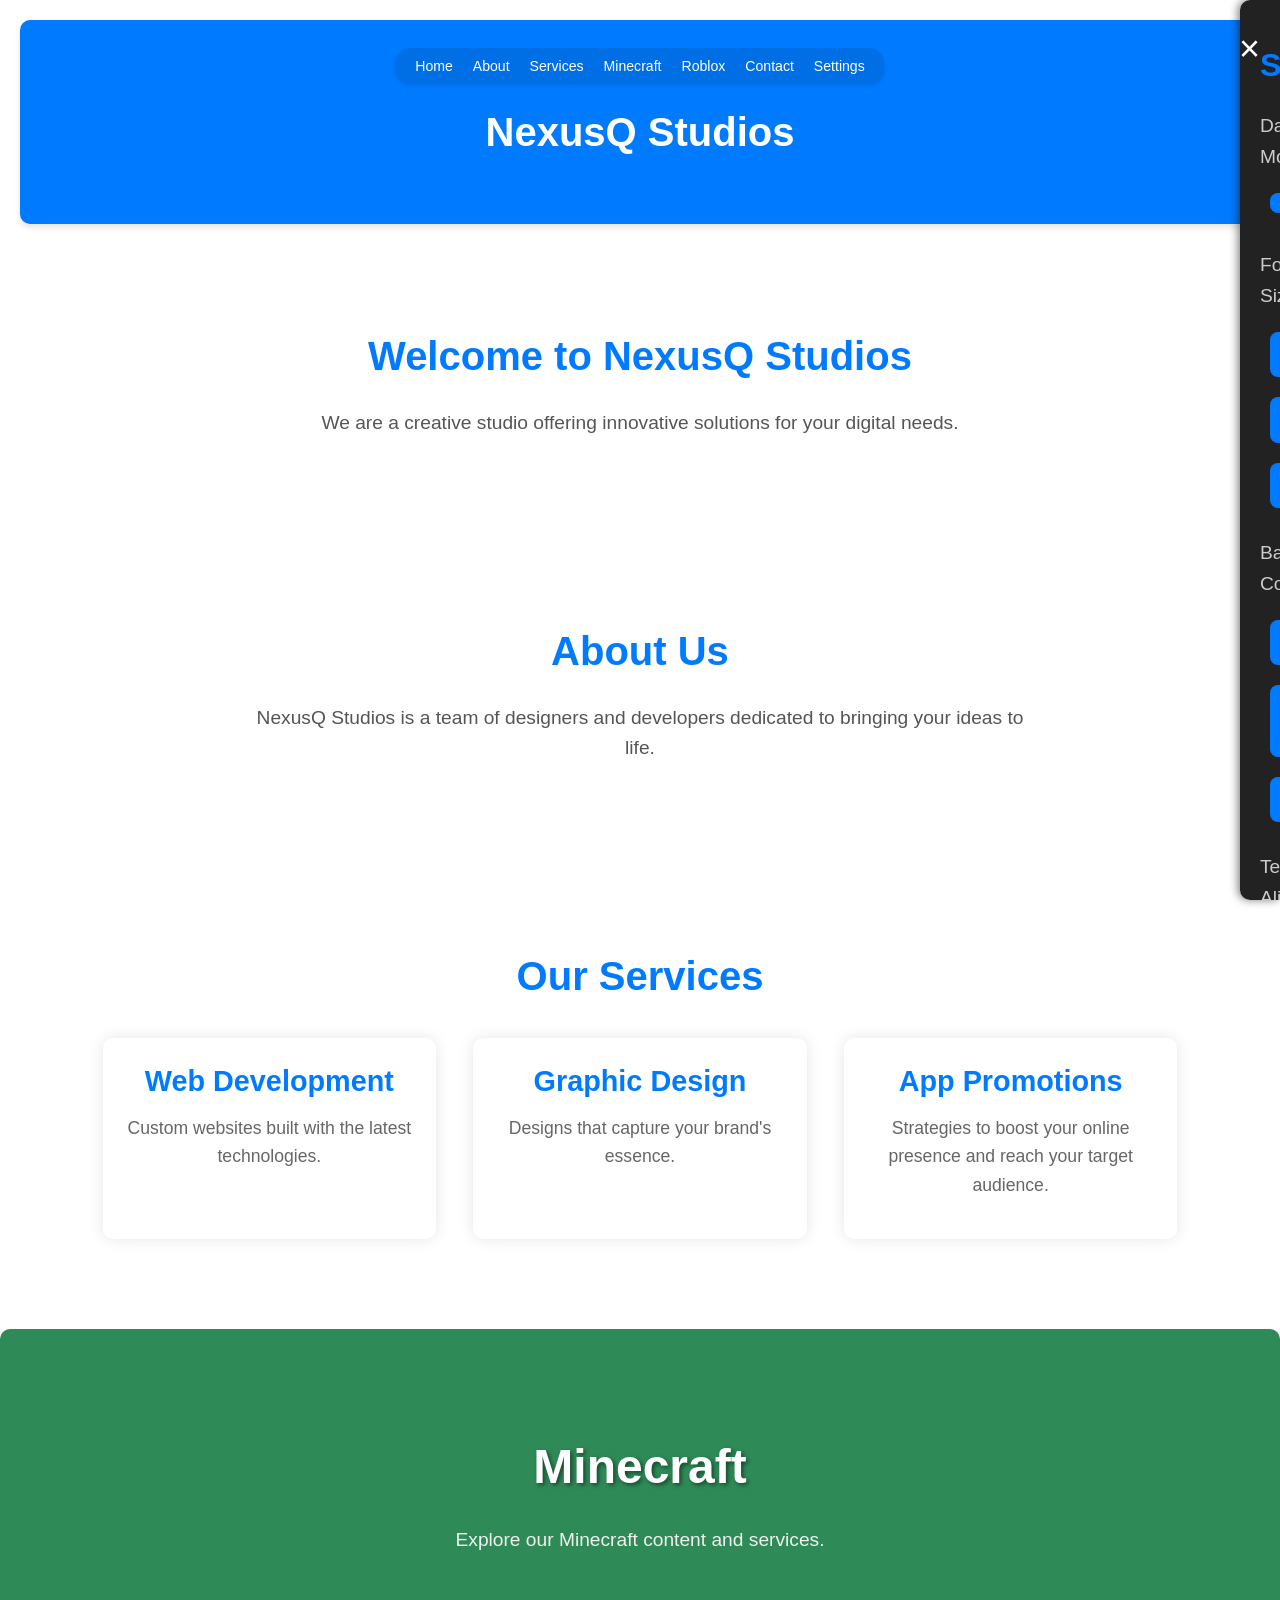
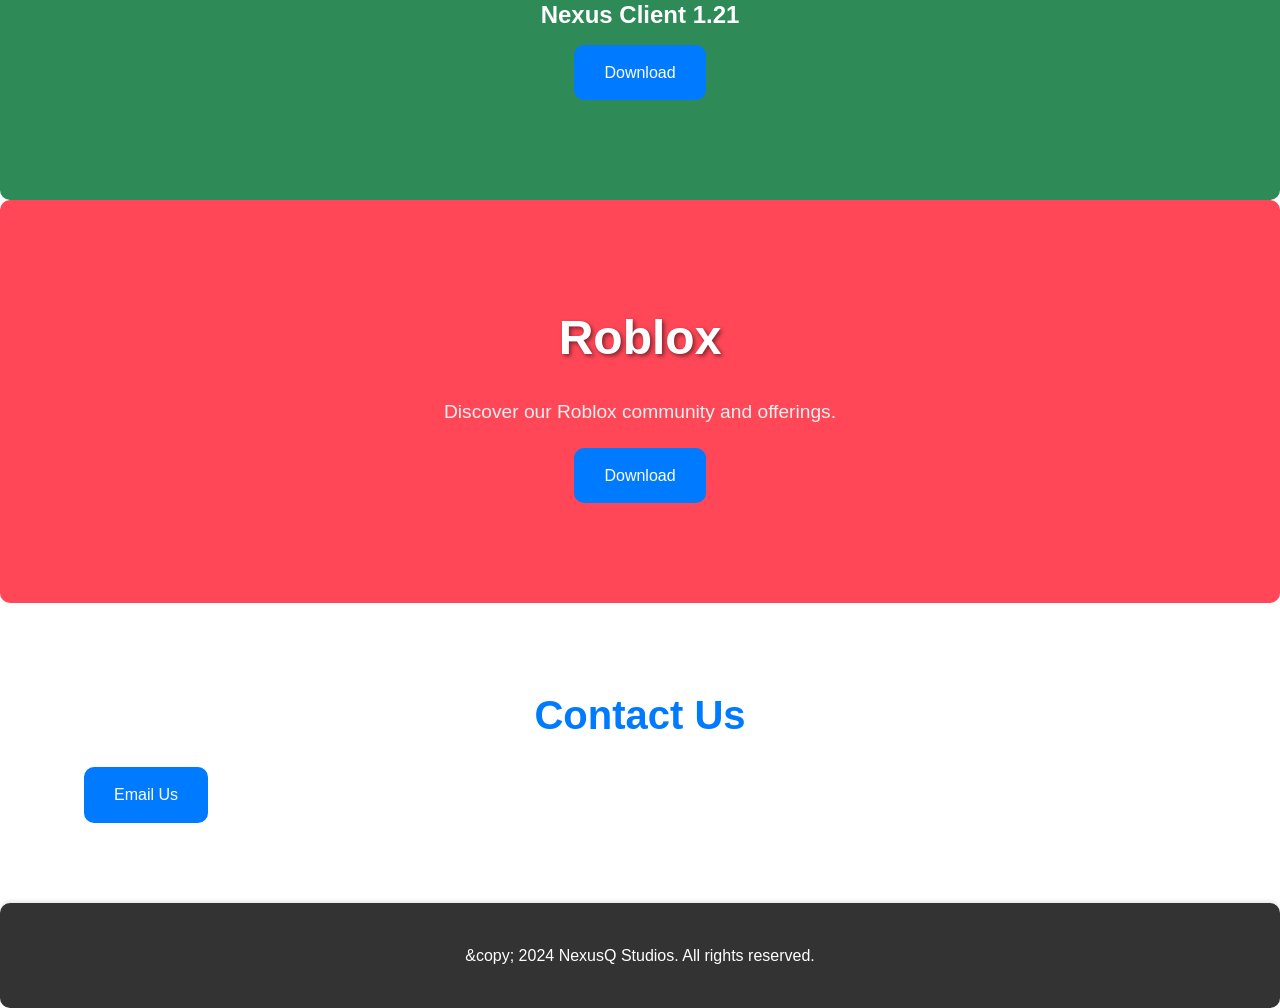
==== index.html @ 87c47f40 "Update index.html" ====
<!DOCTYPE html>
<html lang="en">
<head>
    <meta charset="UTF-8">
    <meta name="viewport" content="width=device-width, initial-scale=1.0">
    <title>NexusQ Studios</title>
    <link rel="stylesheet" href="styles.css">
</head>
<body id="body">
    <header>
        <div class="container">
            <h1 class="animate-fade-in" data-lang="nexusq">NexusQ Studios</h1>
            <nav>
                <ul>
                    <li><a href="#home" class="animate-slide-in" data-lang="home">Home</a></li>
                    <li><a href="#about" class="animate-slide-in" data-lang="about">About</a></li>
                    <li><a href="#services" class="animate-slide-in" data-lang="services">Services</a></li>
                    <li><a href="#minecraft" class="animate-slide-in" data-lang="minecraft">Minecraft</a></li>
                    <li><a href="#roblox" class="animate-slide-in" data-lang="roblox">Roblox</a></li>
                    <li><a href="#contact" class="animate-slide-in" data-lang="contact">Contact</a></li>
                    <li><a href="javascript:void(0)" onclick="openSettingsPanel()" data-lang="settings">Settings</a></li>
                </ul>
            </nav>
        </div>
    </header>

    <section id="home" class="animate-fade-in">
        <div class="container">
            <h2 data-lang="welcome">Welcome to NexusQ Studios</h2>
            <p data-lang="description">We are a creative studio offering innovative solutions for your digital needs.</p>
        </div>
    </section>

    <section id="about" class="animate-fade-in">
        <div class="container">
            <h2 data-lang="aboutUs">About Us</h2>
            <p data-lang="aboutDescription">NexusQ Studios is a team of designers and developers dedicated to bringing your ideas to life. We specialize in web development, graphic design, and app promotions.</p>
        </div>
    </section>

    <section id="services" class="animate-fade-in">
        <div class="container">
            <h2 data-lang="ourServices">Our Services</h2>
            <div class="services-list">
                <div class="service-item animate-slide-up">
                    <h3 data-lang="webDevelopment">Web Development</h3>
                    <p data-lang="webDescription">Custom websites built with the latest technologies.</p>
                </div>
                <div class="service-item animate-slide-up">
                    <h3 data-lang="graphicDesign">Graphic Design</h3>
                    <p data-lang="graphicDescription">Designs that capture your brand's essence.</p>
                </div>
                <div class="service-item animate-slide-up">
                    <h3 data-lang="appPromotions">App Promotions</h3>
                    <p data-lang="appDescription">Strategies to boost your online presence and reach your target audience.</p>
                </div>
            </div>
        </div>
    </section>

    <!-- Minecraft Section -->
<section id="minecraft" class="animate-fade-in">
    <div class="container">
        <h2 data-lang="minecraft">Minecraft</h2>
        <p data-lang="minecraftDescription">Explore our Minecraft content and services. We offer custom mod creation and more to enhance your Minecraft experience.</p>

        <!-- New Button and Text -->
        <div class="nexus-client-download">
            <h3>Nexus Client 1.21</h3>
            <a href="javascript:void(0)" class="btn" id="downloadButton" data-lang="download" onclick="showDownloadConfirmation()">Download</a>
        </div>

        <!-- Confirmation Panel -->
        <div id="downloadConfirmationPanel" class="confirmation-panel">
            <!-- Confirmation Text -->
            <p data-lang="confirmDownloadText">Are you sure you want to download the Nexus Client 1.21?</p>
            
            <!-- Confirm Button -->
            <a href="javascript:void(0)" class="btn-confirm" id="confirmDownload" data-lang="confirmButtonText" onclick="confirmDownload()">Confirm</a>
            
            <!-- Cancel Button -->
            <a href="javascript:void(0)" class="btn-cancel" onclick="closeDownloadConfirmation()" data-lang="cancelButtonText">Cancel</a>
        </div>
    </div>
</section>
    
    <section id="roblox" class="animate-fade-in">
        <div class="container">
            <h2 data-lang="roblox">Roblox</h2>
            <p data-lang="robloxDescription">Discover our Roblox community and offerings. We provide custom game development and scripting services.</p>
            <a href="https://bloxstrap.org" class="btn" download data-lang="download">Download</a>
        </div>
    </section>

    <section id="contact" class="animate-fade-in">
        <div class="container">
            <h2 data-lang="contactUs">Contact Us</h2>
            <a href="mailto:info@nexusqstudios.com" class="btn animate-bounce" data-lang="emailUs">Email Us</a>
        </div>
    </section>

    <footer>
        <div class="container">
            <p data-lang="footerText">&copy; 2024 NexusQ Studios. All rights reserved.</p>
        </div>
    </footer>

    <!-- Settings Panel -->
    <div id="settingsPanel" class="settings-panel">
        <a href="javascript:void(0)" class="closebtn" onclick="closeSettingsPanel()">&times;</a>
        <h2 data-lang="settings">Settings</h2>
        
        <div class="settings-option">
            <p data-lang="darkMode">Dark Mode:</p>
            <a href="javascript:void(0)" onclick="toggleDarkMode()" class="btn-settings" data-lang="enable">Enable</a>
        </div>

        <div class="settings-option">
            <p data-lang="fontSize">Font Size:</p>
            <a href="javascript:void(0)" onclick="setFontSize('small')" class="btn-settings" data-lang="small">Small</a>
            <a href="javascript:void(0)" onclick="setFontSize('medium')" class="btn-settings" data-lang="medium">Medium</a>
            <a href="javascript:void(0)" onclick="setFontSize('large')" class="btn-settings" data-lang="large">Large</a>
        </div>

        <div class="settings-option">
            <p data-lang="bgColor">Background Color:</p>
            <a href="javascript:void(0)" onclick="changeBackgroundColor('#ffffff')" class="btn-settings bg-color-button" data-lang="white">White</a>
            <a href="javascript:void(0)" onclick="changeBackgroundColor('#f4f4f4')" class="btn-settings bg-color-button" data-lang="lightGrey">Light Grey</a>
            <a href="javascript:void(0)" onclick="changeBackgroundColor('#000000')" class="btn-settings bg-color-button" data-lang="black">Black</a>
            <!-- Message to display when dark mode is active -->
            <p id="darkModeMessage" class="small-text"></p>
        </div>

        <div class="settings-option">
            <p data-lang="textAlign">Text Alignment:</p>
            <a href="javascript:void(0)" onclick="changeTextAlignment('left')" class="btn-settings" data-lang="left">Left</a>
            <a href="javascript:void(0)" onclick="changeTextAlignment('center')" class="btn-settings" data-lang="center">Center</a>
            <a href="javascript:void(0)" onclick="changeTextAlignment('right')" class="btn-settings" data-lang="right">Right</a>
        </div>

        <!-- Language Picker -->
        <div class="settings-option">
            <p data-lang="language">Language:</p>
            <a href="javascript:void(0)" onclick="changeLanguage('en')" class="btn-settings" data-lang="english">English</a>
            <a href="javascript:void(0)" onclick="changeLanguage('es')" class="btn-settings" data-lang="spanish">Spanish</a>
             <a href="javascript:void(0)" onclick="changeLanguage('chi')" class="btn-settings" data-lang="chinese">Chinese</a>
        </div>
    </div>

    <!-- JavaScript for Smooth Scrolling, Settings Panel, Dark Mode, Font Size, and Language Picker -->
    <script>
        document.querySelectorAll('a[href^="#"]').forEach(anchor => {
            anchor.addEventListener('click', function(e) {
                e.preventDefault();
                document.querySelector(this.getAttribute('href')).scrollIntoView({
                    behavior: 'smooth'
                });
            });
        });

        function openSettingsPanel() {
            document.getElementById("settingsPanel").style.width = "300px";
        }

        function closeSettingsPanel() {
            document.getElementById("settingsPanel").style.width = "0";
        }

        function toggleDarkMode() {
            const body = document.getElementById('body');
            const darkMode = localStorage.getItem('darkMode');
            const bgColorButtons = document.querySelectorAll('.bg-color-button');
            const darkModeMessage = document.getElementById('darkModeMessage');

            if (darkMode !== 'enabled') {
                body.classList.add('dark-mode');
                body.style.backgroundColor = '#000';  // Automatically set to black in dark mode
                localStorage.setItem('darkMode', 'enabled');
                bgColorButtons.forEach(button => button.setAttribute('disabled', true));  // Disable background color options
                darkModeMessage.textContent = "Disabled in dark mode";  // Display the message
            } else {
                body.classList.remove('dark-mode');
                body.style.backgroundColor = '#fff';  // Automatically set to white when dark mode is disabled
                localStorage.setItem('darkMode', 'disabled');
                bgColorButtons.forEach(button => button.removeAttribute('disabled'));  // Enable background color options
                darkModeMessage.textContent = "";  // Clear the message
            }
        }

        function setFontSize(size) {
            const body = document.getElementById('body');
            body.style.fontSize = size === 'small' ? '14px' : size === 'medium' ? '16px' : '18px';
            localStorage.setItem('fontSize', size);
        }

        function changeBackgroundColor(color) {
            const body = document.getElementById('body');
            const darkMode = localStorage.getItem('darkMode');

            // Only allow changing the background color if dark mode is disabled
            if (darkMode !== 'enabled') {
                body.style.backgroundColor = color;
                localStorage.setItem('backgroundColor', color);
            }
        }

        function changeTextAlignment(alignment) {
            const elements = document.querySelectorAll('p, h2');
            elements.forEach(el => el.style.textAlign = alignment);
            localStorage.setItem('textAlign', alignment);
        }

        function changeLanguage(language) {
            const elements = document.querySelectorAll('[data-lang]');
            elements.forEach(el => {
                const key = el.getAttribute('data-lang');
                el.textContent = translations[language][key];
            });
            localStorage.setItem('language', language);
        }

        const translations = {
    en: {
        nexusq: "NexusQ Studios",
        home: "Home",
        about: "About",
        services: "Services",
        minecraft: "Minecraft",
        roblox: "Roblox",
        contact: "Contact",
        settings: "Settings",
        welcome: "Welcome to NexusQ Studios",
        description: "We are a creative studio offering innovative solutions for your digital needs.",
        aboutUs: "About Us",
        aboutDescription: "NexusQ Studios is a team of designers and developers dedicated to bringing your ideas to life.",
        ourServices: "Our Services",
        webDevelopment: "Web Development",
        webDescription: "Custom websites built with the latest technologies.",
        graphicDesign: "Graphic Design",
        graphicDescription: "Designs that capture your brand's essence.",
        appPromotions: "App Promotions",
        appDescription: "Strategies to boost your online presence and reach your target audience.",
        minecraftDescription: "Explore our Minecraft content and services.",
        robloxDescription: "Discover our Roblox community and offerings.",
        download: "Download",
        contactUs: "Contact Us",
        emailUs: "Email Us",
        footerText: "&copy; 2024 NexusQ Studios. All rights reserved.",
        darkMode: "Dark Mode:",
        fontSize: "Font Size:",
        bgColor: "Background Color:",
        textAlign: "Text Alignment:",
        white: "White",
        lightGrey: "Light Grey",
        black: "Black",
        small: "Small",
        medium: "Medium",
        large: "Large",
        left: "Left",
        center: "Center",
        right: "Right",
        language: "Language:",
        english: "English",
        spanish: "Spanish",
        confirmDownloadText: "Are you sure you want to download the Nexus Client 1.21?",
        confirmButtonText: "Confirm",
        cancelButtonText: "Cancel"
    },
    es: {
        nexusq: "NexusQ Studios",
        home: "Inicio",
        about: "Sobre Nosotros",
        services: "Servicios",
        minecraft: "Minecraft",
        roblox: "Roblox",
        contact: "Contacto",
        settings: "Configuración",
        welcome: "Bienvenido a NexusQ Studios",
        description: "Somos un estudio creativo que ofrece soluciones innovadoras para tus necesidades digitales.",
        aboutUs: "Sobre Nosotros",
        aboutDescription: "NexusQ Studios es un equipo de diseñadores y desarrolladores dedicados a hacer realidad tus ideas.",
        ourServices: "Nuestros Servicios",
        webDevelopment: "Desarrollo Web",
        webDescription: "Sitios web personalizados con las últimas tecnologías.",
        graphicDesign: "Diseño Gráfico",
        graphicDescription: "Diseños que capturan la esencia de tu marca.",
        appPromotions: "Promoción de Apps",
        appDescription: "Estrategias para aumentar tu presencia en línea.",
        minecraftDescription: "Explora nuestro contenido y servicios de Minecraft.",
        robloxDescription: "Descubre nuestra comunidad y servicios de Roblox.",
        download: "Descargar",
        contactUs: "Contáctanos",
        emailUs: "Envíanos un Correo",
        footerText: "&copy; 2024 NexusQ Studios. Todos los derechos reservados.",
        darkMode: "Modo Oscuro:",
        fontSize: "Tamaño de Fuente:",
        bgColor: "Color de Fondo:",
        textAlign: "Alineación del Texto:",
        white: "Blanco",
        lightGrey: "Gris Claro",
        black: "Negro",
        small: "Pequeño",
        medium: "Medio",
        large: "Grande",
        left: "Izquierda",
        center: "Centro",
        right: "Derecha",
        language: "Idioma:",
        english: "Inglés",
        spanish: "Español",
        confirmDownloadText: "¿Estás seguro de que deseas descargar Nexus Client 1.21?",
        confirmButtonText: "Confirmar",
        cancelButtonText: "Cancelar"
    }
};
        function loadSettings() {
            const language = localStorage.getItem('language') || 'en';
            changeLanguage(language);

            const darkMode = localStorage.getItem('darkMode');
            const fontSize = localStorage.getItem('fontSize');
            const backgroundColor = localStorage.getItem('backgroundColor');
            const textAlign = localStorage.getItem('textAlign');
            const body = document.getElementById('body');
            const bgColorButtons = document.querySelectorAll('.bg-color-button');
            const darkModeMessage = document.getElementById('darkModeMessage');

            if (darkMode === 'enabled') {
                body.classList.add('dark-mode');
                body.style.backgroundColor = '#000';  // Set background to black when dark mode is enabled
                bgColorButtons.forEach(button => button.setAttribute('disabled', true));  // Disable background color options
                darkModeMessage.textContent = "Disabled in dark mode";  // Display the message
            } else {
                body.classList.remove('dark-mode');
                body.style.backgroundColor = backgroundColor || '#fff';  // Set background to stored color or white
                bgColorButtons.forEach(button => button.removeAttribute('disabled'));  // Enable background color options
                darkModeMessage.textContent = "";  // Clear the message
            }

            if (fontSize) setFontSize(fontSize);
            if (textAlign) changeTextAlignment(textAlign);
        }
       // Function to show the download confirmation panel
function showDownloadConfirmation() {
    const panel = document.getElementById('downloadConfirmationPanel');
    panel.style.display = 'block';
}

// Function to close the download confirmation panel
function closeDownloadConfirmation() {
    const panel = document.getElementById('downloadConfirmationPanel');
    panel.style.display = 'none';
}

function confirmDownload() {
    // Set the GitHub Pages URL for the file
    const fileUrl = 'https://utmakes.github.io/Projects/downloads/NexusClient1.21.zip';  // Replace with your actual file path
    
    // Create a temporary link element
    const a = document.createElement('a');
    a.href = fileUrl;
    a.download = 'NexusClient1.21.zip';  // Name the file for download

    // Programmatically click the link to trigger the download
    document.body.appendChild(a);
    a.click();
    
    // Remove the temporary link after the download is triggered
    document.body.removeChild(a);
    
    // Close the confirmation panel
    closeDownloadConfirmation();
}
        document.addEventListener('DOMContentLoaded', loadSettings);
    </script>
</body>
</html>
---- styles.css ----
/* General Reset */
* {
    margin: 0;
    padding: 0;
    box-sizing: border-box;
}

html {
    scroll-behavior: smooth;
}

body {
    font-family: 'Arial', sans-serif;
    line-height: 1.6;
    background-color: #f4f4f4;
    color: #333;
    transition: background-color 0.3s ease, color 0.3s ease;
}

/* CSS Variables */
:root {
    --primary-color: #333;
    --secondary-color: #fff;
    --accent-color: #007bff;
    --nav-background: rgba(0, 0, 0, 0.1);
    --nav-hover-background: rgba(0, 0, 0, 0.2);
}

/* Container */
.container {
    width: 90%;
    max-width: 1200px;
    margin: 0 auto;
    padding: 20px;
    position: relative;
}

/* Header Styles */
header {
    background-color: var(--accent-color);
    color: var(--secondary-color);
    padding: 20px;
    margin: 20px;
    border-radius: 10px;
    box-shadow: 0 4px 6px rgba(0, 0, 0, 0.1);
    position: relative;
}

header h1 {
    text-align: center;
    margin: 0;
    padding: 40px 0 20px 0;
    font-size: 2.5em;
    color: var(--secondary-color);
}

header nav ul {
    display: flex;
    justify-content: center;
    list-style: none;
    position: absolute;
    top: 8px;
    left: 50%;
    transform: translateX(-50%);
    background-color: var(--nav-background);
    padding: 5px 10px;
    border-radius: 15px;
    box-shadow: 0 2px 4px rgba(0, 0, 0, 0.1);
}

header nav ul li a {
    color: var(--secondary-color);
    text-decoration: none;
    padding: 5px 10px;
    border-radius: 10px;
    transition: background-color 0.3s, color 0.3s;
    font-size: 0.88em;
}

header nav ul li a:hover {
    background-color: var(--nav-hover-background);
    color: var(--secondary-color);
}

/* Sections */
section {
    padding: 60px 0;
}

section h2 {
    text-align: center;
    margin-bottom: 20px;
    font-size: 2.5em;
    color: var(--accent-color);
}

section p {
    text-align: center;
    margin-bottom: 20px;
    font-size: 1.2em;
    max-width: 800px;
    margin-left: auto;
    margin-right: auto;
    color: #555;
}

.services-list {
    display: flex;
    justify-content: space-around;
    flex-wrap: wrap;
}

.service-item {
    background-color: #fff;
    padding: 20px;
    margin: 10px;
    width: 30%;
    box-shadow: 0 0 15px rgba(0, 0, 0, 0.1);
    border-radius: 10px;
    text-align: center;
    transition: transform 0.3s, box-shadow 0.3s;
}

.service-item:hover {
    transform: translateY(-10px);
    box-shadow: 0 10px 20px rgba(0, 0, 0, 0.15);
    border: 2px solid var(--accent-color);
}

.service-item h3 {
    font-size: 1.8em;
    margin-bottom: 10px;
    color: var(--accent-color);
}

.service-item p {
    font-size: 1.1em;
    color: #666;
}

/* Minecraft Section */
#minecraft {
    background-color: #2e8b57;
    background-image: url('path-to-minecraft-background.jpg');
    background-size: cover;
    background-position: center;
    color: white;
    padding: 80px 0;
    text-align: center;
    border-radius: 10px;
}

#minecraft h2 {
    font-size: 3em;
    margin-bottom: 20px;
    color: #fff;
    text-shadow: 2px 2px 4px rgba(0, 0, 0, 0.5);
}

#minecraft p {
    font-size: 1.2em;
    max-width: 800px;
    margin: 0 auto;
    color: #f0f0f0;
}

/* Nexus Client Download Section */
.nexus-client-download {
    text-align: center;
    margin-top: 40px;
}

.nexus-client-download h3 {
    font-size: 1.5em;
    color: #fff;
    margin-bottom: 10px;
}

.nexus-client-download .btn {
    display: inline-block;
    padding: 15px 30px;
    color: #fff;
    background-color: var(--accent-color);
    text-decoration: none;
    border-radius: 10px;
    transition: background-color 0.3s ease, transform 0.3s;
}

.nexus-client-download .btn:hover {
    background-color: #0056b3;
    transform: scale(1.05);
}

/* Roblox Section */
#roblox {
    background-color: #ff4757;
    background-image: url('path-to-roblox-background.jpg');
    background-size: cover;
    background-position: center;
    color: white;
    padding: 80px 0;
    text-align: center;
    border-radius: 10px;
}

#roblox h2 {
    font-size: 3em;
    margin-bottom: 20px;
    color: #fff;
    text-shadow: 2px 2px 4px rgba(0, 0, 0, 0.5);
}

#roblox p {
    font-size: 1.2em;
    max-width: 800px;
    margin: 0 auto;
    color: #f0f0f0;
}

#roblox .btn {
    display: inline-block;
    padding: 15px 30px;
    color: var(--secondary-color);
    background-color: var(--accent-color);
    text-decoration: none;
    border-radius: 10px;
    transition: background-color 0.3s, transform 0.3s;
    margin-top: 20px;
}

#roblox .btn:hover {
    background-color: #0056b3;
    transform: scale(1.05);
}

/* Contact Section */
#contact .btn {
    display: inline-block;
    padding: 15px 30px;
    color: var(--secondary-color);
    background-color: var(--accent-color);
    text-decoration: none;
    border-radius: 10px;
    transition: background-color 0.3s, transform 0.3s;
}

#contact .btn:hover {
    background-color: #0056b3;
    transform: scale(1.05);
}

/* Download confirmation panel */
.confirmation-panel {
    display: none;
    text-align: center;
    margin-top: 20px;
    padding: 20px;
    background-color: #333;
    color: #fff;
    border-radius: 10px;
    box-shadow: 0 4px 10px rgba(0, 0, 0, 0.2);
}

.confirmation-panel p {
    font-size: 1.2em;
    margin-bottom: 20px;
}

.btn-confirm, .btn-cancel {
    display: inline-block;
    padding: 10px 20px;
    color: #fff;
    background-color: var(--accent-color);
    text-decoration: none;
    border-radius: 5px;
    margin: 5px;
    transition: background-color 0.3s ease;
}

.btn-confirm:hover, .btn-cancel:hover {
    background-color: #0056b3;
}

/* Footer Styles */
footer {
    background-color: var(--primary-color);
    color: var(--secondary-color);
    text-align: center;
    padding: 20px 0;
    border-radius: 10px;
    box-shadow: 0 -2px 4px rgba(0, 0, 0, 0.1);
}

/* Responsive Design */
@media (max-width: 768px) {
    header h1 {
        font-size: 2em;
        padding: 30px 0 15px 0;
    }

    header nav ul {
        top: 5px;
    }

    .services-list {
        flex-direction: column;
        align-items: center;
    }

    .service-item {
        width: 80%;
        margin-bottom: 20px;
    }

    #minecraft, #roblox {
        padding: 60px 0;
    }
}

@media (max-width: 480px) {
    section {
        padding: 40px 0;
    }

    header h1 {
        font-size: 1.8em;
    }

    .service-item {
        width: 100%;
    }
}

/* Animations */
.animate-fade-in {
    opacity: 0;
    animation: fadeIn 1s forwards;
}

.animate-slide-in {
    transform: translateX(-100%);
    animation: slideIn 0.5s forwards;
}

.animate-slide-up {
    transform: translateY(20px);
    opacity: 0;
    animation: slideUp 0.7s forwards;
}

.animate-bounce {
    animation: bounce 1s infinite;
}

@keyframes fadeIn {
    to {
        opacity: 1;
    }
}

@keyframes slideIn {
    to {
        transform: translateX(0);
    }
}

@keyframes slideUp {
    to {
        transform: translateY(0);
        opacity: 1;
    }
}

@keyframes bounce {
    0%, 100% {
        transform: translateY(0);
    }
    50% {
        transform: translateY(-10px);
    }
}

/* Dark Mode Styles */
.dark-mode {
    background-color: #121212;
    color: #f0f0f0;
}

.dark-mode header {
    background-color: #1a1a1a;
}

.dark-mode a {
    color: #f0f0f0;
}

.dark-mode .service-item {
    background-color: #222;
    color: #f0f0f0;
    border: 2px solid var(--accent-color);
    box-shadow: 0 0 15px rgba(0, 0, 0, 0.6);
}

.dark-mode .service-item:hover {
    border: 2px solid #0056b3;
}

.dark-mode .service-item h3 {
    color: var(--accent-color);
}

.dark-mode .service-item p {
    color: #ccc;
}

.dark-mode #minecraft {
    background-color: #006400;
    color: #f0f0f0;
    background-image: none;
}

.dark-mode #minecraft h2 {
    color: #90ee90;
    text-shadow: 2px 2px 4px rgba(0, 0, 0, 0.5);
}

.dark-mode #minecraft p {
    color: #dcdcdc;
}

.dark-mode #roblox {
    background-color: #8b0000;
    color: #f0f0f0;
    background-image: none;
}

.dark-mode #roblox h2 {
    color: #ff6347;
    text-shadow: 2px 2px 4px rgba(0, 0, 0, 0.5);
}

.dark-mode #roblox p {
    color: #dcdcdc;
}

.dark-mode #roblox .btn {
    background-color: #ff6347;
    color: #f0f0f0;
}

.dark-mode #roblox .btn:hover {
    background-color: #ff4500;
}

/* Settings Panel */
.settings-panel {
    height: 100%;
    width: 0;
    position: fixed;
    z-index: 1000;
    top: 0;
    right: 0;
    background-color: #222;
    color: white;
    overflow-x: hidden;
    transition: 0.5s;
    padding: 20px;
    box-shadow: -2px 0 8px rgba(0, 0, 0, 0.5);
    border-radius: 10px 0 0 10px;
}

.settings-panel a.closebtn {
    position: absolute;
    top: 20px;
    right: 20px;
    font-size: 36px;
    text-decoration: none;
    color: white;
}

.settings-panel h2 {
    text-align: center;
    margin-top: 20px;
    font-size: 2em;
    color: var(--accent-color);
}

.settings-option {
    margin: 20px 0;
    text-align: center;
}

.settings-option p {
    font-size: 1.2em;
    margin-bottom: 10px;
    color: #ccc;
}

.btn-settings {
    display: inline-block;
    padding: 10px 20px;
    margin: 10px;
    background-color: var(--accent-color);
    color: white;
    text-decoration: none;
    border-radius: 8px;
    transition: background-color 0.3s ease, transform 0.3s;
}

.btn-settings:hover {
    background-color: #0056b3;
    transform: scale(1.1);
    box-shadow: 0 0 10px rgba(0, 0, 0, 0.3);
}

/* Dark Mode for Settings Panel */
.dark-mode .settings-panel {
    background-color: #111;
    color: white;
}

.dark-mode .settings-option p {
    color: #eee;
}

.dark-mode .btn-settings {
    background-color: #333;
}
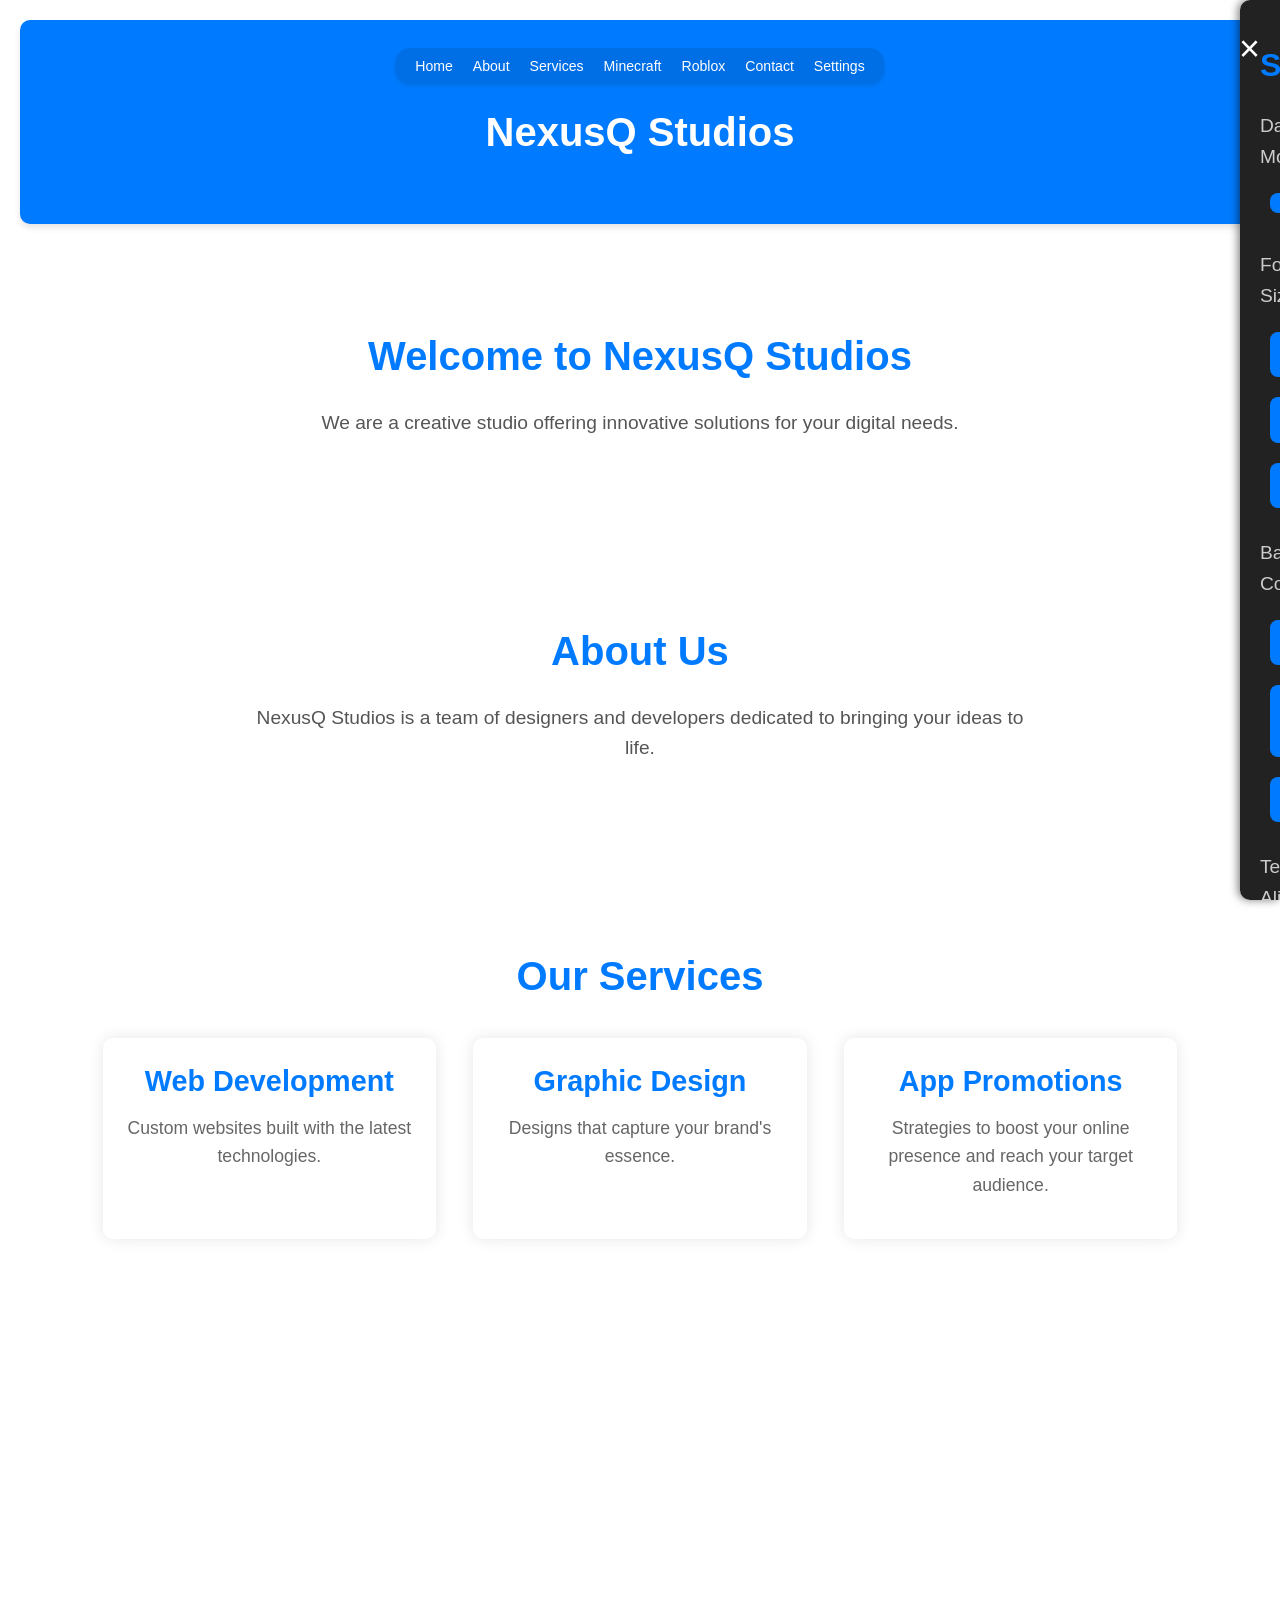
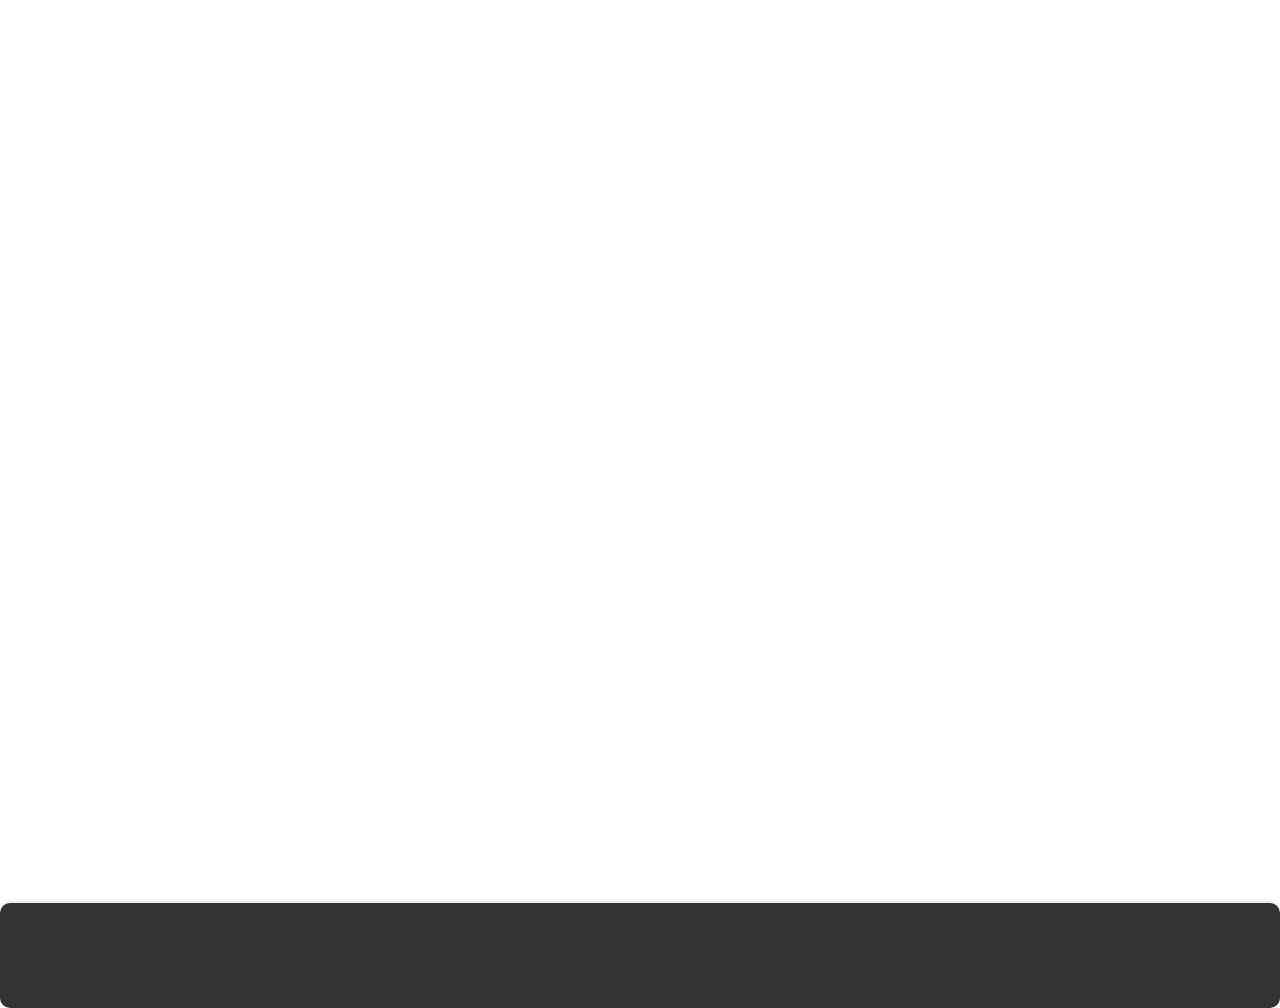
==== commit e15695d8: "Update index.html" ====
--- a/index.html
+++ b/index.html
@@ -311,6 +311,52 @@
         confirmDownloadText: "¿Estás seguro de que deseas descargar Nexus Client 1.21?",
         confirmButtonText: "Confirmar",
         cancelButtonText: "Cancelar"
+    },        
+    chi: {
+        nexusq: "NexusQ Studios",
+        home: "Inicio",
+        about: "Sobre Nosotros",
+        services: "Servicios",
+        minecraft: "Minecraft",
+        roblox: "Roblox",
+        contact: "Contacto",
+        settings: "Configuración",
+        welcome: "Bienvenido a NexusQ Studios",
+        description: "Somos un estudio creativo que ofrece soluciones innovadoras para tus necesidades digitales.",
+        aboutUs: "Sobre Nosotros",
+        aboutDescription: "NexusQ Studios es un equipo de diseñadores y desarrolladores dedicados a hacer realidad tus ideas.",
+        ourServices: "Nuestros Servicios",
+        webDevelopment: "Desarrollo Web",
+        webDescription: "Sitios web personalizados con las últimas tecnologías.",
+        graphicDesign: "Diseño Gráfico",
+        graphicDescription: "Diseños que capturan la esencia de tu marca.",
+        appPromotions: "Promoción de Apps",
+        appDescription: "Estrategias para aumentar tu presencia en línea.",
+        minecraftDescription: "Explora nuestro contenido y servicios de Minecraft.",
+        robloxDescription: "Descubre nuestra comunidad y servicios de Roblox.",
+        download: "Descargar",
+        contactUs: "Contáctanos",
+        emailUs: "Envíanos un Correo",
+        footerText: "&copy; 2024 NexusQ Studios. Todos los derechos reservados.",
+        darkMode: "Modo Oscuro:",
+        fontSize: "Tamaño de Fuente:",
+        bgColor: "Color de Fondo:",
+        textAlign: "Alineación del Texto:",
+        white: "Blanco",
+        lightGrey: "Gris Claro",
+        black: "Negro",
+        small: "Pequeño",
+        medium: "Medio",
+        large: "Grande",
+        left: "Izquierda",
+        center: "Centro",
+        right: "Derecha",
+        language: "Idioma:",
+        english: "Inglés",
+        spanish: "Español",
+        confirmDownloadText: "¿Estás seguro de que deseas descargar Nexus Client 1.21?",
+        confirmButtonText: "Confirmar",
+        cancelButtonText: "Cancelar"
     }
 };
         function loadSettings() {
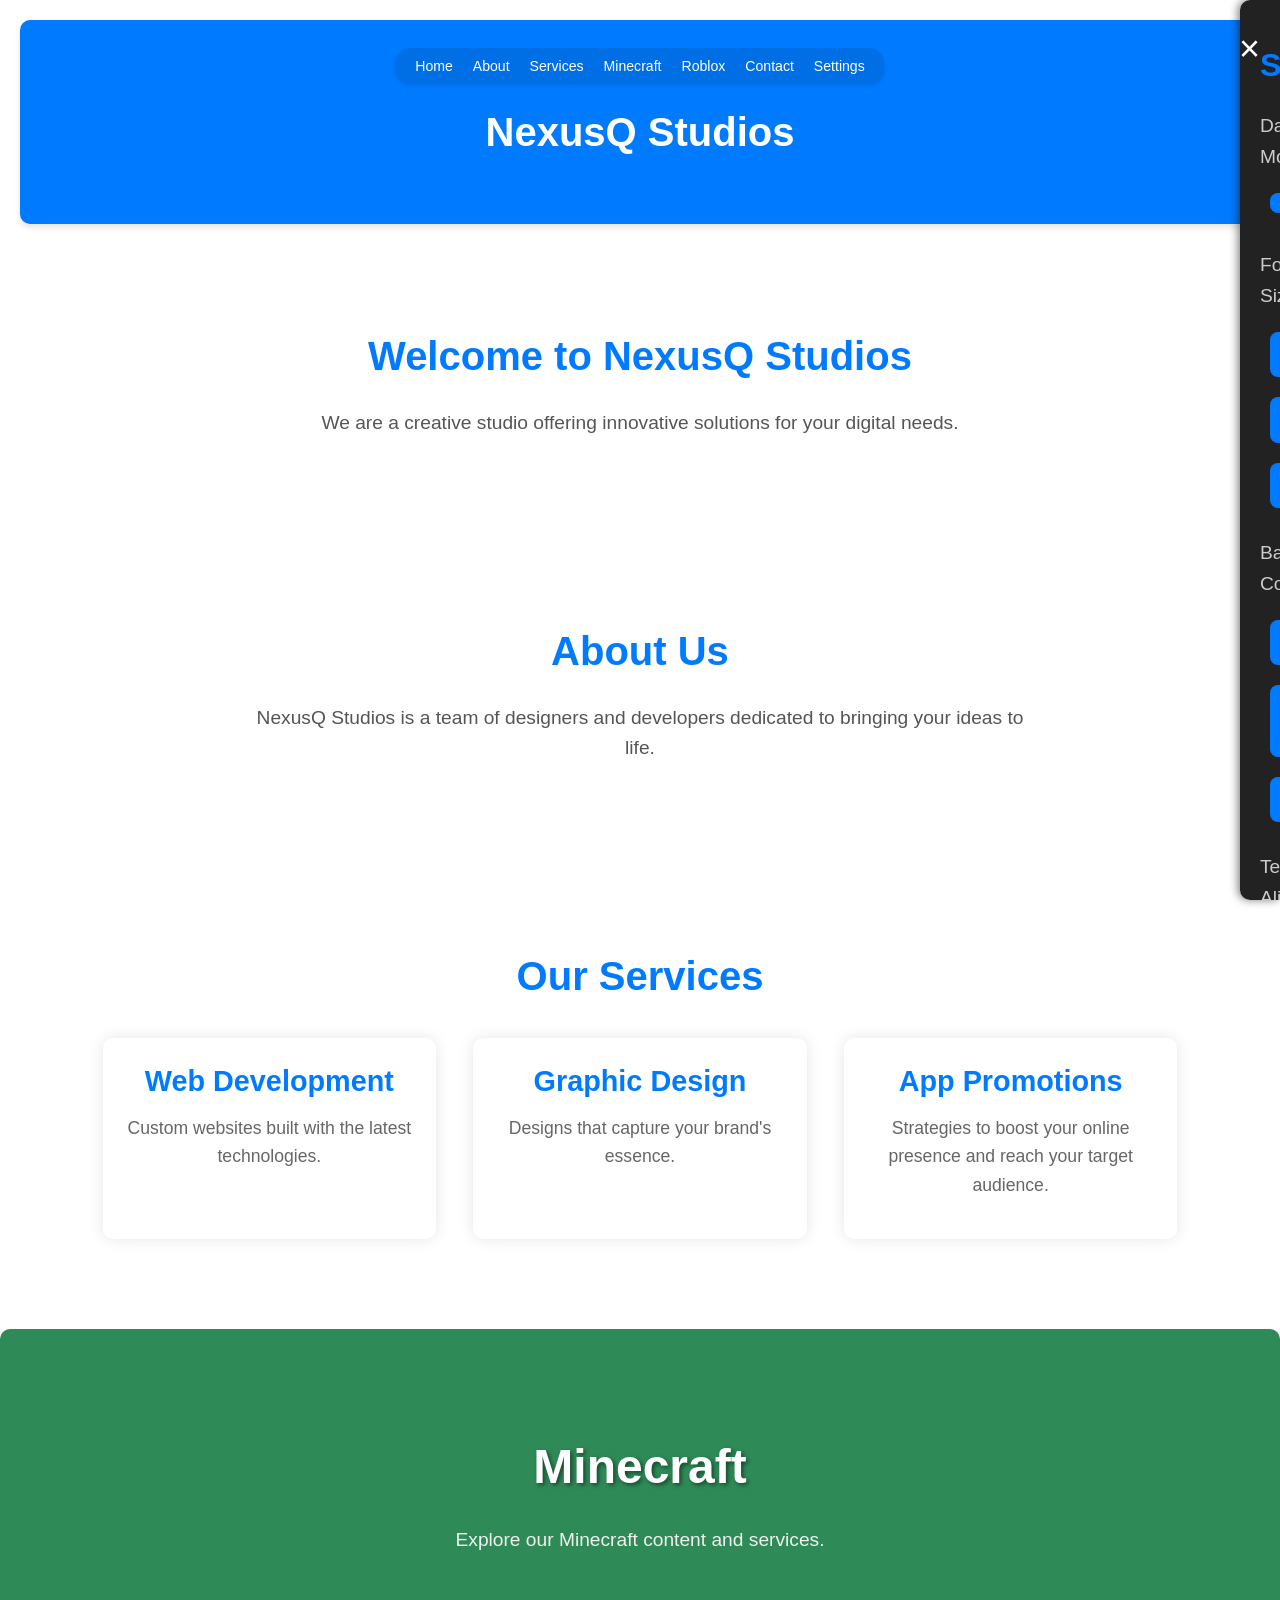
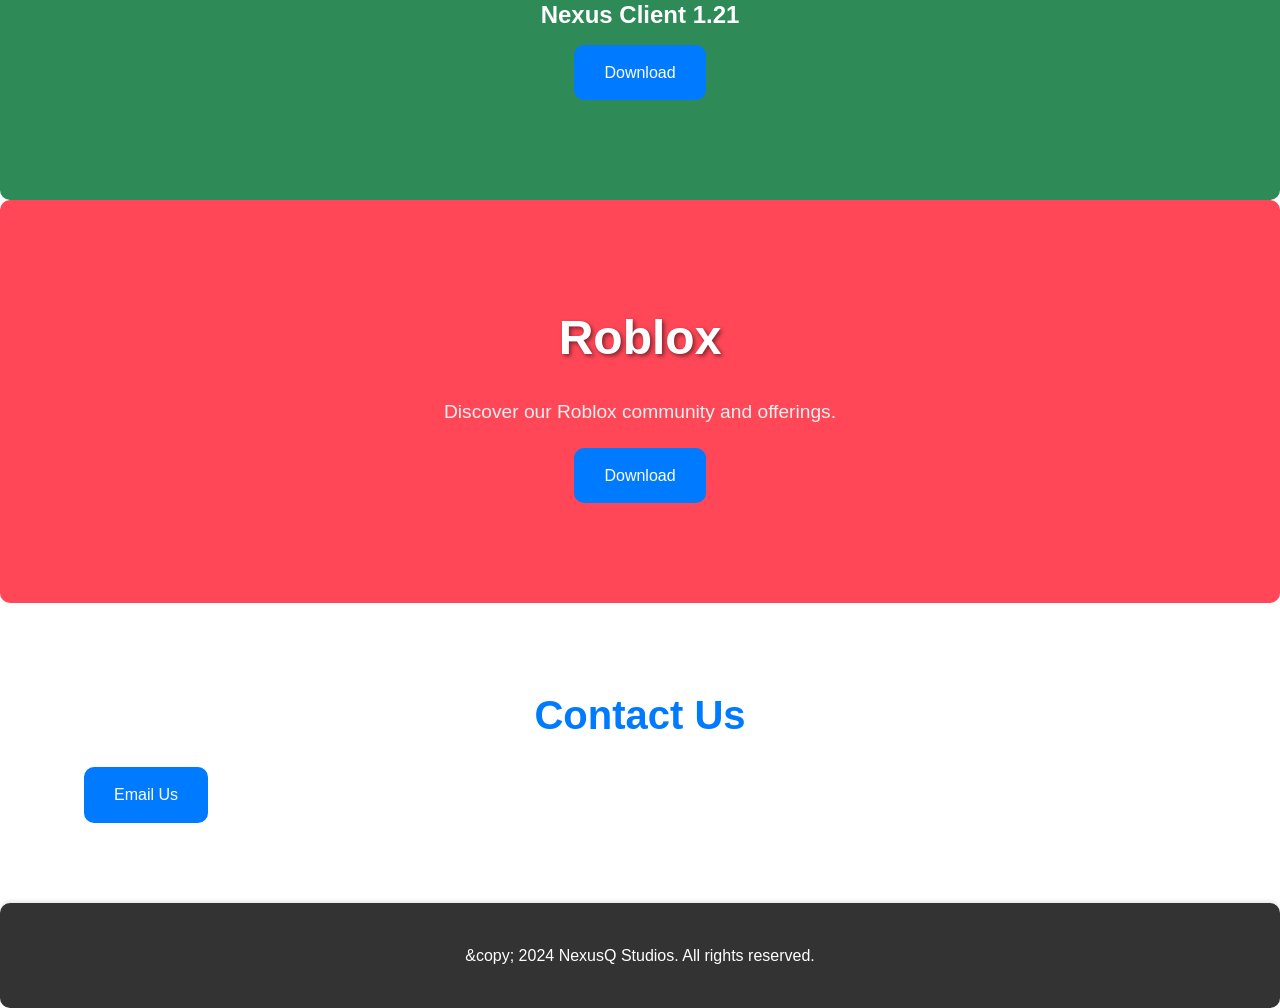
==== commit e20a5c76: "Update index.html" ====
--- a/index.html
+++ b/index.html
@@ -143,7 +143,7 @@
             <p data-lang="language">Language:</p>
             <a href="javascript:void(0)" onclick="changeLanguage('en')" class="btn-settings" data-lang="english">English</a>
             <a href="javascript:void(0)" onclick="changeLanguage('es')" class="btn-settings" data-lang="spanish">Spanish</a>
-             <a href="javascript:void(0)" onclick="changeLanguage('chi')" class="btn-settings" data-lang="chinese">Chinese</a>
+            <a href="javascript:void(0)" onclick="changeLanguage('chi')" class="btn-settings" data-lang="english">Chinese</a>
         </div>
     </div>
 
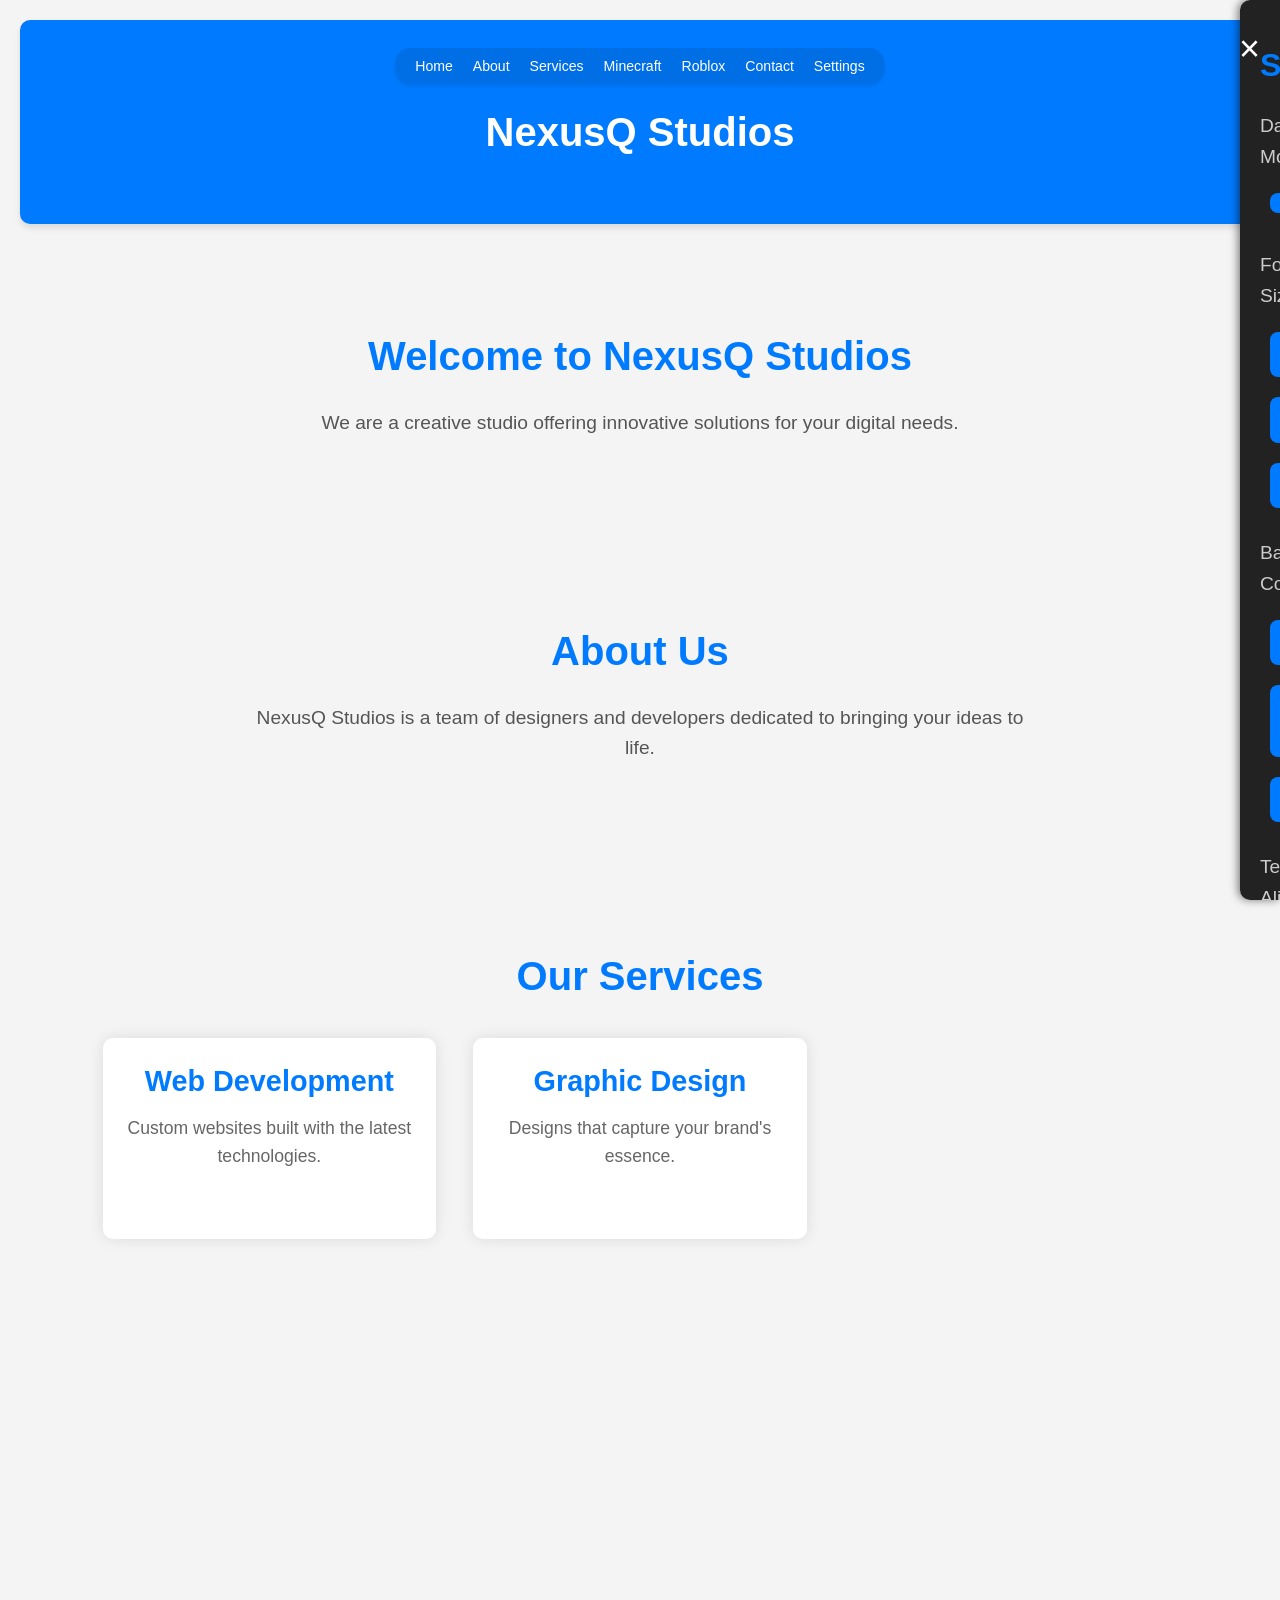
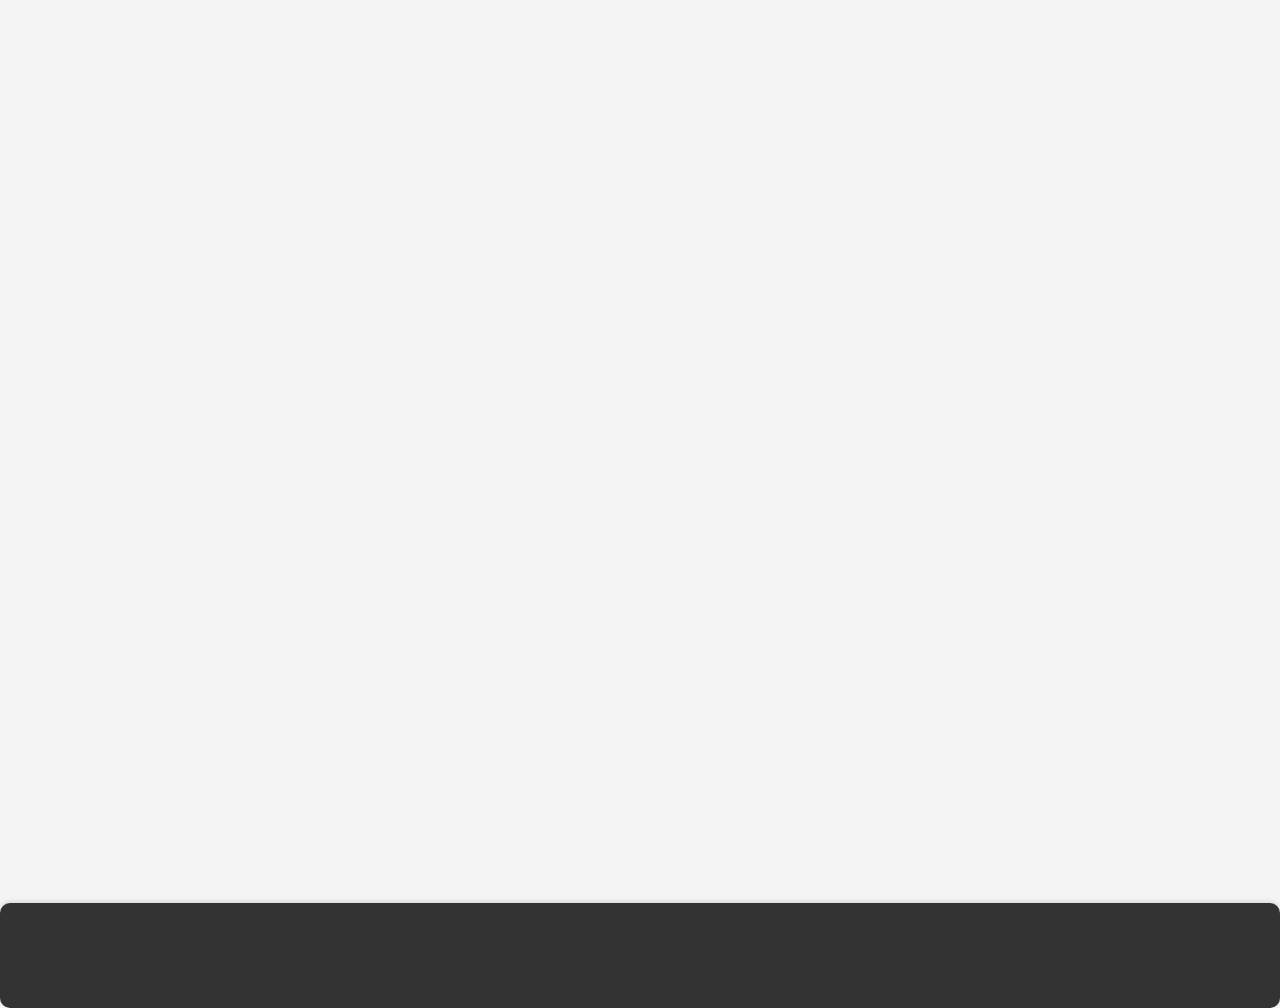
==== commit 1426f1fa: "style: enhance dark mode aesthetics and refine styles.css and index.html theme handling" ====
--- a/index.html
+++ b/index.html
@@ -143,7 +143,7 @@
             <p data-lang="language">Language:</p>
             <a href="javascript:void(0)" onclick="changeLanguage('en')" class="btn-settings" data-lang="english">English</a>
             <a href="javascript:void(0)" onclick="changeLanguage('es')" class="btn-settings" data-lang="spanish">Spanish</a>
-            <a href="javascript:void(0)" onclick="changeLanguage('chi')" class="btn-settings" data-lang="english">Chinese</a>
+            <a href="javascript:void(0)" onclick="changeLanguage('chi')" class="btn-settings" data-lang="spanish">Chinese</a>
         </div>
     </div>
 
@@ -174,13 +174,13 @@
 
             if (darkMode !== 'enabled') {
                 body.classList.add('dark-mode');
-                body.style.backgroundColor = '#000';  // Automatically set to black in dark mode
+                body.style.backgroundColor = '#0d0d0d';  // Automatically set to dark theme bg
                 localStorage.setItem('darkMode', 'enabled');
                 bgColorButtons.forEach(button => button.setAttribute('disabled', true));  // Disable background color options
                 darkModeMessage.textContent = "Disabled in dark mode";  // Display the message
             } else {
                 body.classList.remove('dark-mode');
-                body.style.backgroundColor = '#fff';  // Automatically set to white when dark mode is disabled
+                body.style.backgroundColor = '#f4f4f4';  // Restore light mode default
                 localStorage.setItem('darkMode', 'disabled');
                 bgColorButtons.forEach(button => button.removeAttribute('disabled'));  // Enable background color options
                 darkModeMessage.textContent = "";  // Clear the message
@@ -314,49 +314,49 @@
     },        
     chi: {
         nexusq: "NexusQ Studios",
-        home: "Inicio",
-        about: "Sobre Nosotros",
-        services: "Servicios",
+        home: "开头",
+        about: "关于我们",
+        services: "服务",
         minecraft: "Minecraft",
         roblox: "Roblox",
-        contact: "Contacto",
-        settings: "Configuración",
-        welcome: "Bienvenido a NexusQ Studios",
-        description: "Somos un estudio creativo que ofrece soluciones innovadoras para tus necesidades digitales.",
-        aboutUs: "Sobre Nosotros",
-        aboutDescription: "NexusQ Studios es un equipo de diseñadores y desarrolladores dedicados a hacer realidad tus ideas.",
-        ourServices: "Nuestros Servicios",
-        webDevelopment: "Desarrollo Web",
-        webDescription: "Sitios web personalizados con las últimas tecnologías.",
-        graphicDesign: "Diseño Gráfico",
-        graphicDescription: "Diseños que capturan la esencia de tu marca.",
-        appPromotions: "Promoción de Apps",
-        appDescription: "Estrategias para aumentar tu presencia en línea.",
-        minecraftDescription: "Explora nuestro contenido y servicios de Minecraft.",
-        robloxDescription: "Descubre nuestra comunidad y servicios de Roblox.",
-        download: "Descargar",
-        contactUs: "Contáctanos",
-        emailUs: "Envíanos un Correo",
-        footerText: "&copy; 2024 NexusQ Studios. Todos los derechos reservados.",
-        darkMode: "Modo Oscuro:",
-        fontSize: "Tamaño de Fuente:",
-        bgColor: "Color de Fondo:",
-        textAlign: "Alineación del Texto:",
-        white: "Blanco",
-        lightGrey: "Gris Claro",
-        black: "Negro",
-        small: "Pequeño",
-        medium: "Medio",
-        large: "Grande",
-        left: "Izquierda",
-        center: "Centro",
-        right: "Derecha",
-        language: "Idioma:",
-        english: "Inglés",
-        spanish: "Español",
-        confirmDownloadText: "¿Estás seguro de que deseas descargar Nexus Client 1.21?",
-        confirmButtonText: "Confirmar",
-        cancelButtonText: "Cancelar"
+        contact: "接触",
+        settings: "配置",
+        welcome: "欢迎来到 NexusQ Studios",
+        description: "我们是一家创意工作室，为您的数字需求提供创新解决方案.",
+        aboutUs: "关于我们",
+        aboutDescription: "NexusQ Studios 是一个由设计师和开发人员组成的团队，致力于将您的想法变为现实.",
+        ourServices: "我们的服务",
+        webDevelopment: "网页开发",
+        webDescription: "采用最新技术的定制网站.",
+        graphicDesign: "平面设计",
+        graphicDescription: "捕捉您品牌精髓的设计.",
+        appPromotions: "应用推广",
+        appDescription: "提高在线影响力的策略.",
+        minecraftDescription: "探索我们的 Minecraft 内容和服务.",
+        robloxDescription: "探索我们的 Roblox 社区和服务.",
+        download: "释放",
+        contactUs: "联系我们",
+        emailUs: "给我们发电子邮件",
+        footerText: "＆复制; 2024 年 NexusQ 工作室。版权所有.",
+        darkMode: "深色模式",
+        fontSize: "字体大小：",
+        bgColor: "背景颜色：",
+        textAlign: "文本对齐方式：",
+        white: "白色的",
+        lightGrey: "浅灰色",
+        black: "黑色的",
+        small: "小的",
+        medium: "一半",
+        large: "大的",
+        left: "左边",
+        center: "中心",
+        right: "正确的",
+        language: "语言：",
+        english: "英语",
+        spanish: "西班牙语",
+        confirmDownloadText: "您确定要下载 Nexus 客户端 1.21 吗?",
+        confirmButtonText: "确认",
+        cancelButtonText: "取消"
     }
 };
         function loadSettings() {
@@ -373,12 +373,12 @@
 
             if (darkMode === 'enabled') {
                 body.classList.add('dark-mode');
-                body.style.backgroundColor = '#000';  // Set background to black when dark mode is enabled
+                body.style.backgroundColor = '#0d0d0d';  // Set to dark theme bg
                 bgColorButtons.forEach(button => button.setAttribute('disabled', true));  // Disable background color options
                 darkModeMessage.textContent = "Disabled in dark mode";  // Display the message
             } else {
                 body.classList.remove('dark-mode');
-                body.style.backgroundColor = backgroundColor || '#fff';  // Set background to stored color or white
+                body.style.backgroundColor = backgroundColor || '#f4f4f4';  // Restore light mode default
                 bgColorButtons.forEach(button => button.removeAttribute('disabled'));  // Enable background color options
                 darkModeMessage.textContent = "";  // Clear the message
             }
--- a/styles.css
+++ b/styles.css
@@ -266,7 +266,8 @@
     margin-bottom: 20px;
 }
 
-.btn-confirm, .btn-cancel {
+.btn-confirm,
+.btn-cancel {
     display: inline-block;
     padding: 10px 20px;
     color: #fff;
@@ -277,7 +278,8 @@
     transition: background-color 0.3s ease;
 }
 
-.btn-confirm:hover, .btn-cancel:hover {
+.btn-confirm:hover,
+.btn-cancel:hover {
     background-color: #0056b3;
 }
 
@@ -312,7 +314,8 @@
         margin-bottom: 20px;
     }
 
-    #minecraft, #roblox {
+    #minecraft,
+    #roblox {
         padding: 60px 0;
     }
 }
@@ -372,87 +375,227 @@
 }
 
 @keyframes bounce {
-    0%, 100% {
+
+    0%,
+    100% {
         transform: translateY(0);
     }
+
     50% {
         transform: translateY(-10px);
     }
 }
 
-/* Dark Mode Styles */
+/* ===========================
+   DARK MODE
+   =========================== */
+
 .dark-mode {
-    background-color: #121212;
-    color: #f0f0f0;
-}
-
+    --dm-bg: #0d0d0d;
+    --dm-surface: #161618;
+    --dm-surface-raised: #1e1e22;
+    --dm-border: rgba(255, 255, 255, 0.06);
+    --dm-text: #e8e8ec;
+    --dm-text-muted: #9a9aab;
+    --dm-accent: #4dabf7;
+    --dm-accent-glow: rgba(77, 171, 247, 0.25);
+    --dm-accent-hover: #74c0fc;
+
+    background-color: var(--dm-bg);
+    color: var(--dm-text);
+}
+
+/* ---- Global Overrides ---- */
+.dark-mode a {
+    color: var(--dm-accent);
+    transition: color 0.3s ease;
+}
+
+.dark-mode a:hover {
+    color: var(--dm-accent-hover);
+}
+
+.dark-mode section h2 {
+    color: var(--dm-accent);
+    text-shadow: 0 0 20px var(--dm-accent-glow);
+}
+
+.dark-mode section p {
+    color: var(--dm-text-muted);
+}
+
+/* ---- Header ---- */
 .dark-mode header {
-    background-color: #1a1a1a;
-}
-
-.dark-mode a {
-    color: #f0f0f0;
-}
-
+    background: linear-gradient(135deg, #101014 0%, #1a1a2e 100%);
+    border: 1px solid var(--dm-border);
+    box-shadow: 0 8px 32px rgba(0, 0, 0, 0.5), inset 0 1px 0 rgba(255, 255, 255, 0.03);
+}
+
+.dark-mode header h1 {
+    color: #f0f0f5;
+    text-shadow: 0 0 30px rgba(77, 171, 247, 0.15);
+}
+
+.dark-mode header nav ul {
+    background-color: rgba(255, 255, 255, 0.05);
+    backdrop-filter: blur(12px);
+    -webkit-backdrop-filter: blur(12px);
+    border: 1px solid rgba(255, 255, 255, 0.08);
+}
+
+.dark-mode header nav ul li a {
+    color: #c8c8d4;
+}
+
+.dark-mode header nav ul li a:hover {
+    color: #fff;
+    background-color: rgba(77, 171, 247, 0.15);
+}
+
+/* ---- Service Cards (Glassmorphism) ---- */
 .dark-mode .service-item {
-    background-color: #222;
-    color: #f0f0f0;
-    border: 2px solid var(--accent-color);
-    box-shadow: 0 0 15px rgba(0, 0, 0, 0.6);
+    background: linear-gradient(145deg, rgba(30, 30, 36, 0.8), rgba(22, 22, 26, 0.95));
+    backdrop-filter: blur(10px);
+    -webkit-backdrop-filter: blur(10px);
+    border: 1px solid var(--dm-border);
+    color: var(--dm-text);
+    box-shadow: 0 4px 24px rgba(0, 0, 0, 0.4), inset 0 1px 0 rgba(255, 255, 255, 0.04);
+    transition: transform 0.4s ease, box-shadow 0.4s ease, border-color 0.4s ease;
 }
 
 .dark-mode .service-item:hover {
-    border: 2px solid #0056b3;
+    transform: translateY(-8px);
+    border: 1px solid var(--dm-accent);
+    box-shadow:
+        0 12px 40px rgba(0, 0, 0, 0.5),
+        0 0 20px var(--dm-accent-glow);
 }
 
 .dark-mode .service-item h3 {
-    color: var(--accent-color);
+    color: var(--dm-accent);
 }
 
 .dark-mode .service-item p {
-    color: #ccc;
-}
-
+    color: var(--dm-text-muted);
+}
+
+/* ---- Minecraft Section ---- */
 .dark-mode #minecraft {
-    background-color: #006400;
-    color: #f0f0f0;
+    background: linear-gradient(160deg, #0a2e1a 0%, #0d4a28 50%, #0a2e1a 100%);
     background-image: none;
+    color: var(--dm-text);
+    border: 1px solid rgba(76, 175, 80, 0.15);
+    box-shadow: inset 0 0 60px rgba(0, 0, 0, 0.4);
 }
 
 .dark-mode #minecraft h2 {
-    color: #90ee90;
-    text-shadow: 2px 2px 4px rgba(0, 0, 0, 0.5);
+    color: #66bb6a;
+    text-shadow: 0 0 24px rgba(102, 187, 106, 0.35), 0 2px 4px rgba(0, 0, 0, 0.5);
 }
 
 .dark-mode #minecraft p {
-    color: #dcdcdc;
-}
-
+    color: #b8d8ba;
+}
+
+.dark-mode .nexus-client-download h3 {
+    color: #a5d6a7;
+}
+
+.dark-mode .nexus-client-download .btn {
+    background: linear-gradient(135deg, #2e7d32, #43a047);
+    color: #fff;
+    border: 1px solid rgba(102, 187, 106, 0.2);
+    box-shadow: 0 4px 16px rgba(46, 125, 50, 0.3);
+}
+
+.dark-mode .nexus-client-download .btn:hover {
+    background: linear-gradient(135deg, #43a047, #66bb6a);
+    box-shadow: 0 6px 24px rgba(76, 175, 80, 0.45);
+}
+
+/* ---- Roblox Section ---- */
 .dark-mode #roblox {
-    background-color: #8b0000;
-    color: #f0f0f0;
+    background: linear-gradient(160deg, #2a0a0a 0%, #4a1010 50%, #2a0a0a 100%);
     background-image: none;
+    color: var(--dm-text);
+    border: 1px solid rgba(244, 67, 54, 0.15);
+    box-shadow: inset 0 0 60px rgba(0, 0, 0, 0.4);
 }
 
 .dark-mode #roblox h2 {
-    color: #ff6347;
-    text-shadow: 2px 2px 4px rgba(0, 0, 0, 0.5);
+    color: #ef5350;
+    text-shadow: 0 0 24px rgba(239, 83, 80, 0.35), 0 2px 4px rgba(0, 0, 0, 0.5);
 }
 
 .dark-mode #roblox p {
-    color: #dcdcdc;
+    color: #e0b0b0;
 }
 
 .dark-mode #roblox .btn {
-    background-color: #ff6347;
-    color: #f0f0f0;
+    background: linear-gradient(135deg, #c62828, #e53935);
+    color: #fff;
+    border: 1px solid rgba(239, 83, 80, 0.2);
+    box-shadow: 0 4px 16px rgba(198, 40, 40, 0.3);
 }
 
 .dark-mode #roblox .btn:hover {
-    background-color: #ff4500;
-}
-
-/* Settings Panel */
+    background: linear-gradient(135deg, #e53935, #ef5350);
+    box-shadow: 0 6px 24px rgba(244, 67, 54, 0.45);
+}
+
+/* ---- Contact Section ---- */
+.dark-mode #contact .btn {
+    background: linear-gradient(135deg, var(--dm-accent), #228be6);
+    color: #fff;
+    border: 1px solid rgba(77, 171, 247, 0.2);
+    box-shadow: 0 4px 16px var(--dm-accent-glow);
+}
+
+.dark-mode #contact .btn:hover {
+    background: linear-gradient(135deg, #228be6, var(--dm-accent-hover));
+    box-shadow: 0 6px 24px rgba(77, 171, 247, 0.4);
+}
+
+/* ---- Confirmation Panel ---- */
+.dark-mode .confirmation-panel {
+    background: var(--dm-surface-raised);
+    border: 1px solid var(--dm-border);
+    box-shadow: 0 8px 32px rgba(0, 0, 0, 0.5);
+}
+
+.dark-mode .confirmation-panel p {
+    color: var(--dm-text);
+}
+
+.dark-mode .btn-confirm {
+    background: linear-gradient(135deg, #2e7d32, #43a047);
+    box-shadow: 0 4px 12px rgba(46, 125, 50, 0.3);
+}
+
+.dark-mode .btn-confirm:hover {
+    background: linear-gradient(135deg, #43a047, #66bb6a);
+}
+
+.dark-mode .btn-cancel {
+    background: linear-gradient(135deg, #c62828, #e53935);
+    box-shadow: 0 4px 12px rgba(198, 40, 40, 0.3);
+}
+
+.dark-mode .btn-cancel:hover {
+    background: linear-gradient(135deg, #e53935, #ef5350);
+}
+
+/* ---- Footer ---- */
+.dark-mode footer {
+    background: linear-gradient(135deg, #101014, #1a1a2e);
+    border: 1px solid var(--dm-border);
+    box-shadow: 0 -4px 20px rgba(0, 0, 0, 0.3);
+    color: var(--dm-text-muted);
+}
+
+/* ===========================
+   SETTINGS PANEL
+   =========================== */
 .settings-panel {
     height: 100%;
     width: 0;
@@ -463,7 +606,8 @@
     background-color: #222;
     color: white;
     overflow-x: hidden;
-    transition: 0.5s;
+    overflow-y: auto;
+    transition: width 0.4s cubic-bezier(0.4, 0, 0.2, 1);
     padding: 20px;
     box-shadow: -2px 0 8px rgba(0, 0, 0, 0.5);
     border-radius: 10px 0 0 10px;
@@ -476,6 +620,12 @@
     font-size: 36px;
     text-decoration: none;
     color: white;
+    transition: color 0.3s ease, transform 0.3s ease;
+}
+
+.settings-panel a.closebtn:hover {
+    color: #ff6b6b;
+    transform: rotate(90deg);
 }
 
 .settings-panel h2 {
@@ -504,7 +654,7 @@
     color: white;
     text-decoration: none;
     border-radius: 8px;
-    transition: background-color 0.3s ease, transform 0.3s;
+    transition: background-color 0.3s ease, transform 0.3s ease, box-shadow 0.3s ease;
 }
 
 .btn-settings:hover {
@@ -513,16 +663,32 @@
     box-shadow: 0 0 10px rgba(0, 0, 0, 0.3);
 }
 
-/* Dark Mode for Settings Panel */
+/* ---- Dark Mode Settings Panel ---- */
 .dark-mode .settings-panel {
-    background-color: #111;
-    color: white;
+    background: linear-gradient(180deg, #0d0d10 0%, #13131a 100%);
+    border-left: 1px solid var(--dm-border);
+    box-shadow: -8px 0 40px rgba(0, 0, 0, 0.7);
+}
+
+.dark-mode .settings-panel h2 {
+    color: var(--dm-accent);
+    text-shadow: 0 0 16px var(--dm-accent-glow);
 }
 
 .dark-mode .settings-option p {
-    color: #eee;
+    color: var(--dm-text-muted);
 }
 
 .dark-mode .btn-settings {
-    background-color: #333;
-}
+    background: var(--dm-surface-raised);
+    border: 1px solid var(--dm-border);
+    color: var(--dm-text);
+    box-shadow: 0 2px 8px rgba(0, 0, 0, 0.3);
+}
+
+.dark-mode .btn-settings:hover {
+    background: var(--dm-accent);
+    color: #fff;
+    border-color: var(--dm-accent);
+    box-shadow: 0 4px 16px var(--dm-accent-glow);
+}
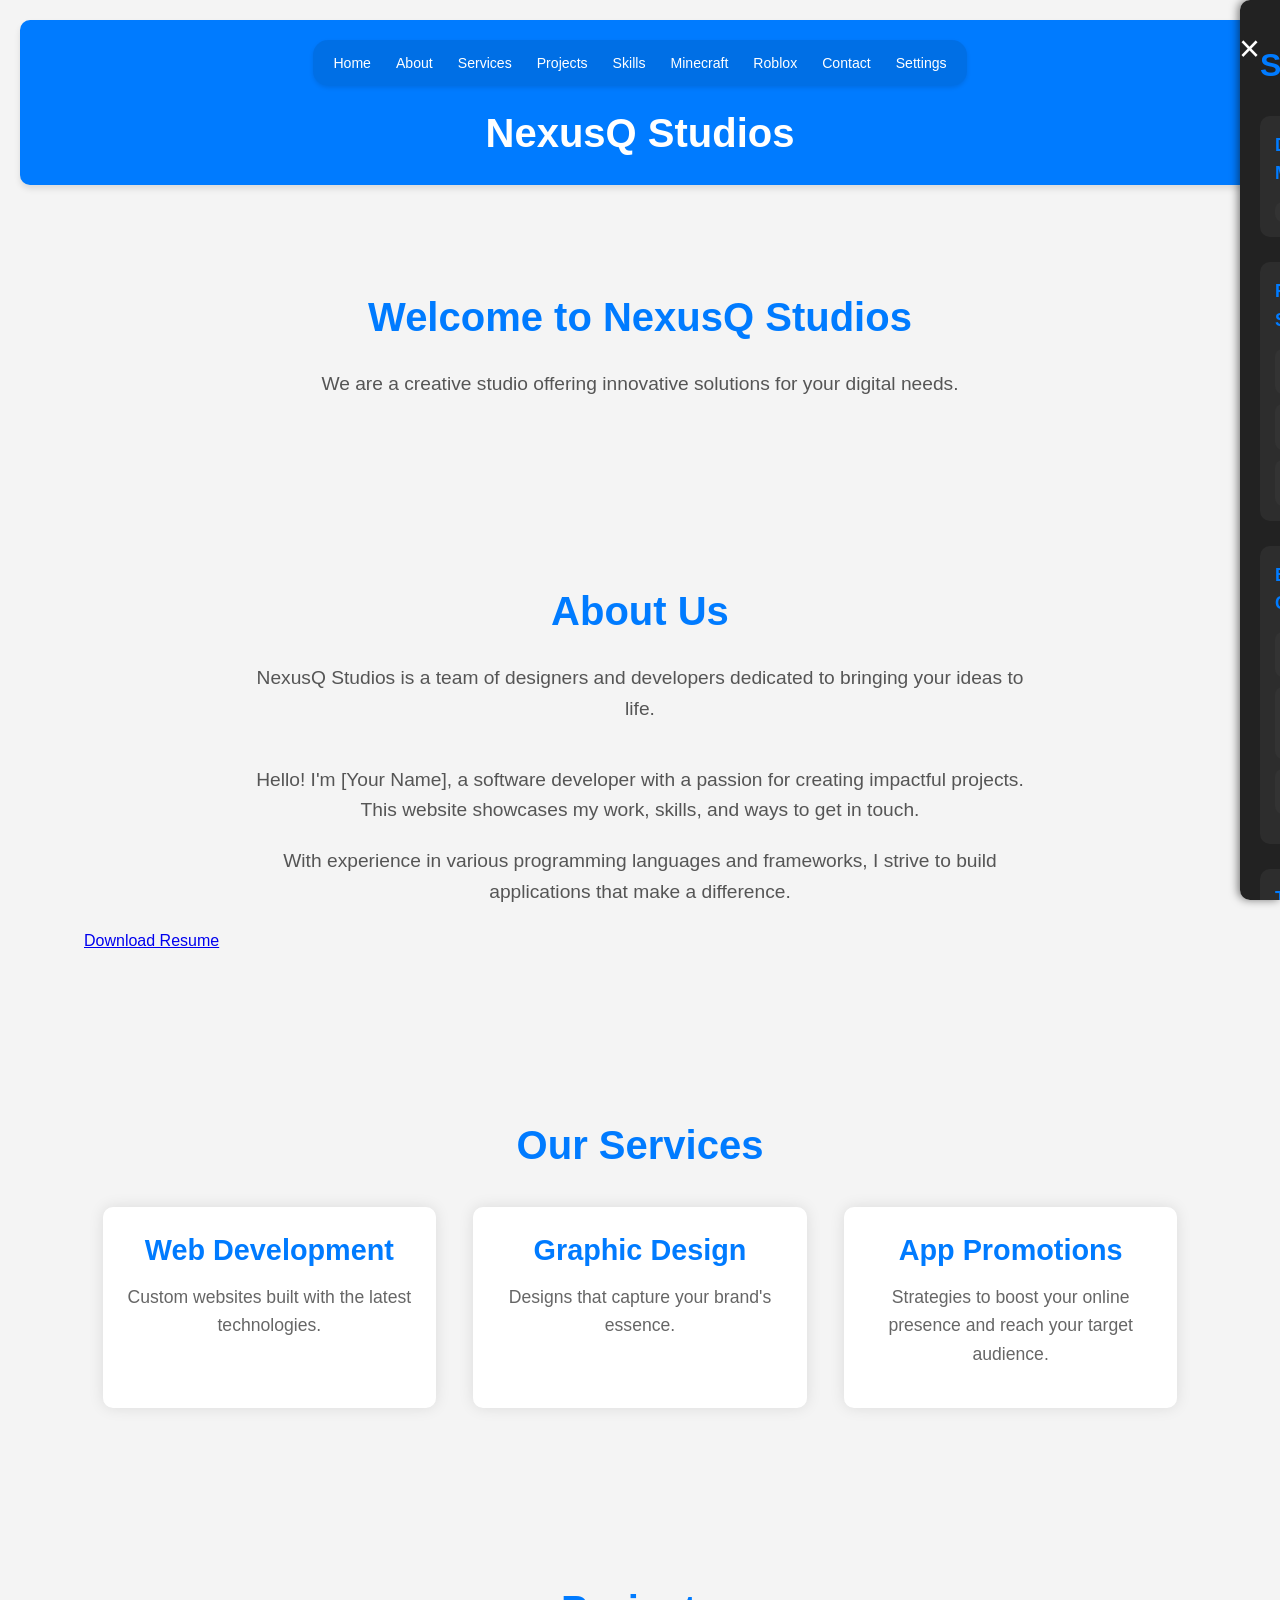
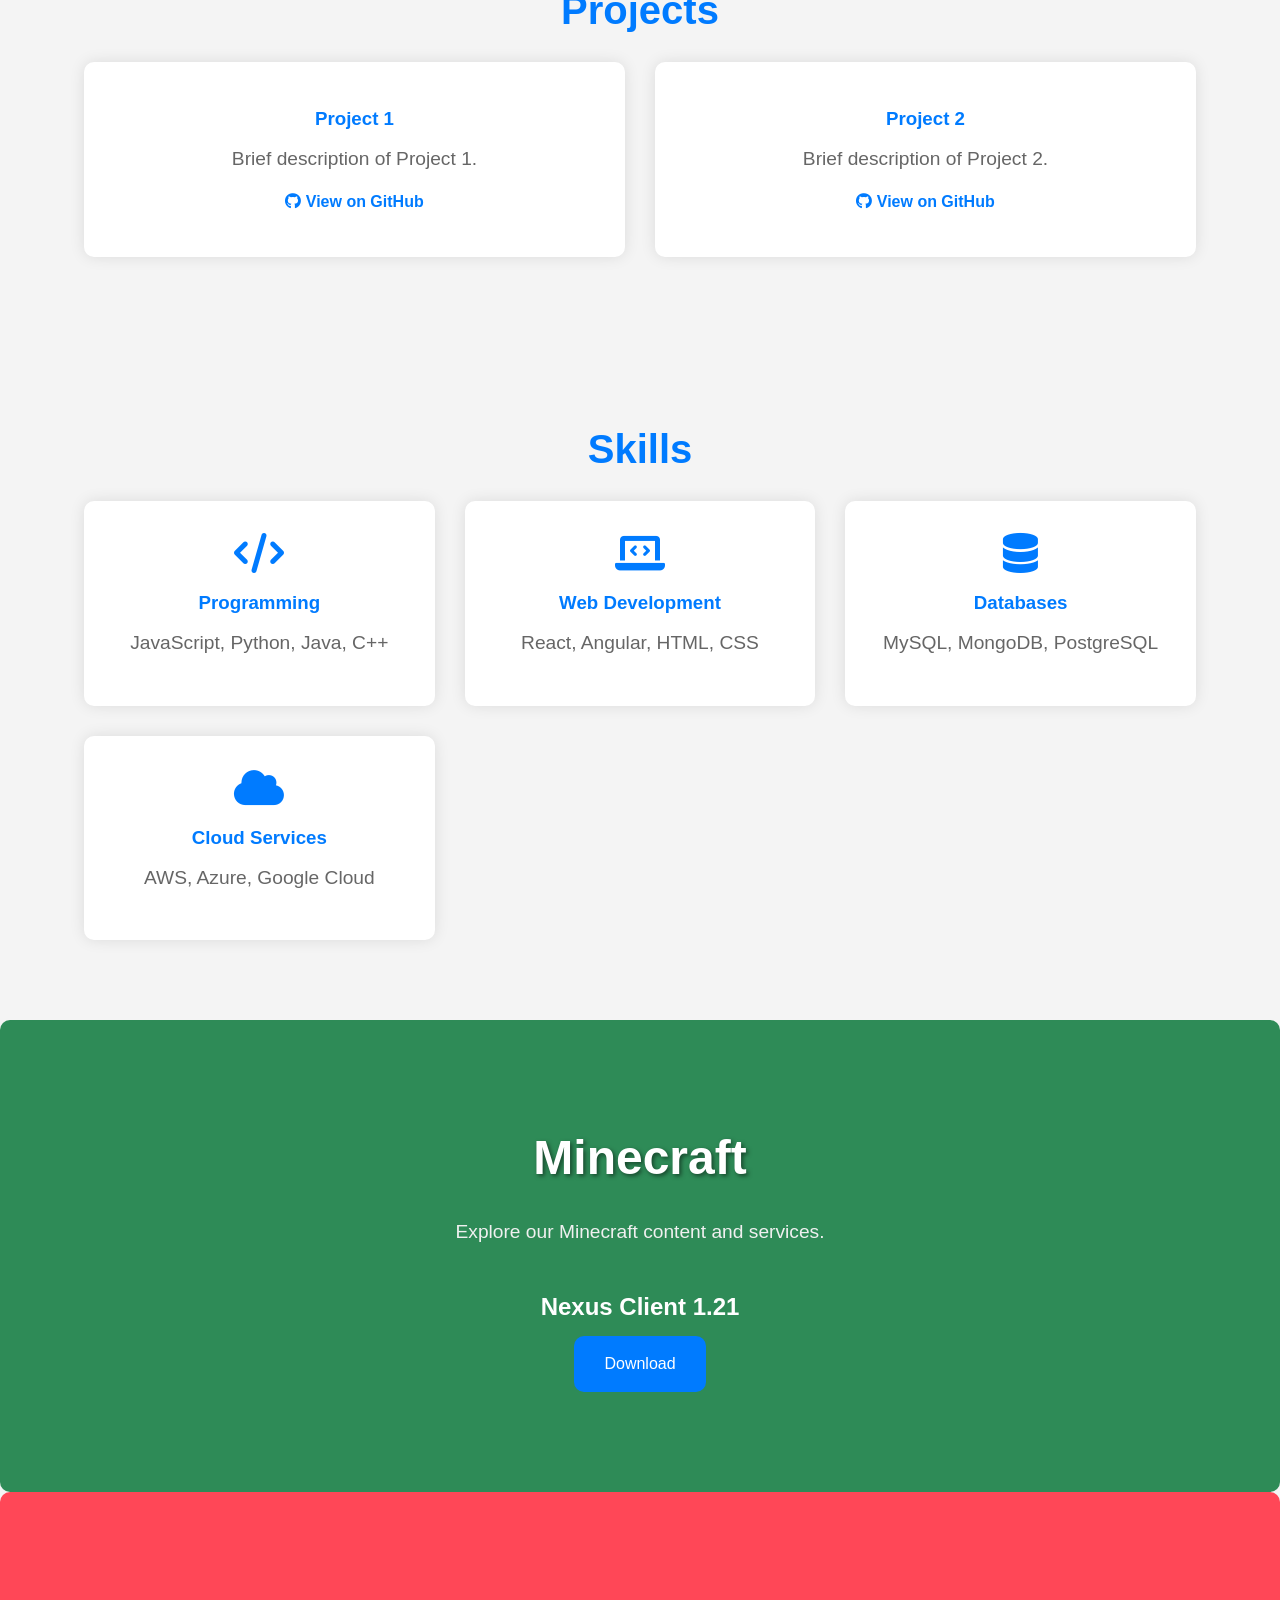
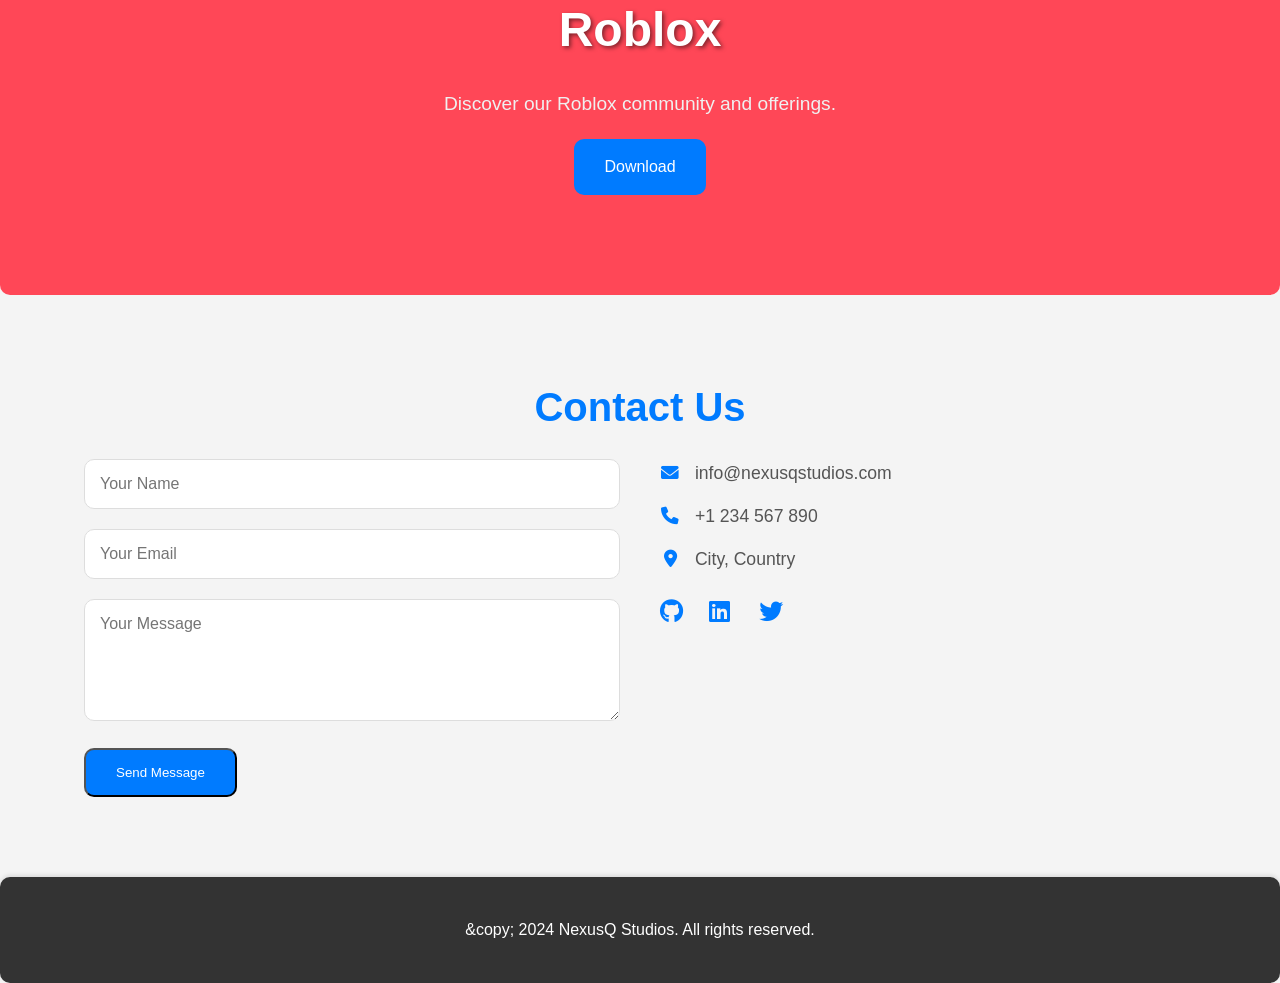
==== commit d418a949: "feat: add Nexus Client website files and styling components" ====
--- a/index.html
+++ b/index.html
@@ -4,7 +4,10 @@
     <meta charset="UTF-8">
     <meta name="viewport" content="width=device-width, initial-scale=1.0">
     <title>NexusQ Studios</title>
-    <link rel="stylesheet" href="styles.css">
+    <link rel="stylesheet" href="styles.css?v=5">
+    <!-- Google Fonts & Font Awesome from Nexus Client -->
+    <link href="https://fonts.googleapis.com/css2?family=Montserrat:wght@400;600&display=swap" rel="stylesheet">
+    <link rel="stylesheet" href="https://cdnjs.cloudflare.com/ajax/libs/font-awesome/6.0.0/css/all.min.css" />
 </head>
 <body id="body">
     <header>
@@ -15,6 +18,8 @@
                     <li><a href="#home" class="animate-slide-in" data-lang="home">Home</a></li>
                     <li><a href="#about" class="animate-slide-in" data-lang="about">About</a></li>
                     <li><a href="#services" class="animate-slide-in" data-lang="services">Services</a></li>
+                    <li><a href="#projects" class="animate-slide-in" data-lang="projects">Projects</a></li>
+                    <li><a href="#skills" class="animate-slide-in" data-lang="skills">Skills</a></li>
                     <li><a href="#minecraft" class="animate-slide-in" data-lang="minecraft">Minecraft</a></li>
                     <li><a href="#roblox" class="animate-slide-in" data-lang="roblox">Roblox</a></li>
                     <li><a href="#contact" class="animate-slide-in" data-lang="contact">Contact</a></li>
@@ -35,6 +40,13 @@
         <div class="container">
             <h2 data-lang="aboutUs">About Us</h2>
             <p data-lang="aboutDescription">NexusQ Studios is a team of designers and developers dedicated to bringing your ideas to life. We specialize in web development, graphic design, and app promotions.</p>
+            <div class="about-content" style="margin-top: 40px;">
+                <div class="about-text">
+                    <p data-lang="aboutMe">Hello! I'm [Your Name], a software developer with a passion for creating impactful projects. This website showcases my work, skills, and ways to get in touch.</p>
+                    <p data-lang="aboutMeMore">With experience in various programming languages and frameworks, I strive to build applications that make a difference.</p>
+                    <a href="resume.pdf" class="btn" target="_blank" data-lang="downloadResume">Download Resume</a>
+                </div>
+            </div>
         </div>
     </section>
 
@@ -53,6 +65,58 @@
                 <div class="service-item animate-slide-up">
                     <h3 data-lang="appPromotions">App Promotions</h3>
                     <p data-lang="appDescription">Strategies to boost your online presence and reach your target audience.</p>
+                </div>
+            </div>
+        </div>
+    </section>
+
+    <!-- Projects Section -->
+    <section id="projects" class="animate-fade-in">
+        <div class="container">
+            <h2 data-lang="projects">My Projects</h2>
+            <div class="projects-grid">
+                <div class="project-card animate-slide-up">
+                    <div class="project-info" style="text-align: center; padding: 40px 20px;">
+                        <h3>Project 1</h3>
+                        <p data-lang="project1Desc">Brief description of Project 1.</p>
+                        <a href="https://github.com/yourusername/yourproject1" target="_blank"><i class="fab fa-github"></i> View on GitHub</a>
+                    </div>
+                </div>
+                <div class="project-card animate-slide-up">
+                    <div class="project-info" style="text-align: center; padding: 40px 20px;">
+                        <h3>Project 2</h3>
+                        <p data-lang="project2Desc">Brief description of Project 2.</p>
+                        <a href="https://github.com/yourusername/yourproject2" target="_blank"><i class="fab fa-github"></i> View on GitHub</a>
+                    </div>
+                </div>
+            </div>
+        </div>
+    </section>
+
+    <!-- Skills Section -->
+    <section id="skills" class="animate-fade-in">
+        <div class="container">
+            <h2 data-lang="skills">My Skills</h2>
+            <div class="skills-grid">
+                <div class="skill animate-slide-up">
+                    <i class="fas fa-code"></i>
+                    <h3 data-lang="skill1">Programming</h3>
+                    <p>JavaScript, Python, Java, C++</p>
+                </div>
+                <div class="skill animate-slide-up">
+                    <i class="fas fa-laptop-code"></i>
+                    <h3 data-lang="skill2">Web Development</h3>
+                    <p>React, Angular, HTML, CSS</p>
+                </div>
+                <div class="skill animate-slide-up">
+                    <i class="fas fa-database"></i>
+                    <h3 data-lang="skill3">Databases</h3>
+                    <p>MySQL, MongoDB, PostgreSQL</p>
+                </div>
+                <div class="skill animate-slide-up">
+                    <i class="fas fa-cloud"></i>
+                    <h3 data-lang="skill4">Cloud Services</h3>
+                    <p>AWS, Azure, Google Cloud</p>
                 </div>
             </div>
         </div>
@@ -95,7 +159,30 @@
     <section id="contact" class="animate-fade-in">
         <div class="container">
             <h2 data-lang="contactUs">Contact Us</h2>
-            <a href="mailto:info@nexusqstudios.com" class="btn animate-bounce" data-lang="emailUs">Email Us</a>
+            <div class="contact-content">
+                <form action="https://formspree.io/f/yourformid" method="POST">
+                    <div class="form-group">
+                        <input type="text" name="name" required placeholder="Your Name" data-lang="yourName">
+                    </div>
+                    <div class="form-group">
+                        <input type="email" name="_replyto" required placeholder="Your Email" data-lang="yourEmail">
+                    </div>
+                    <div class="form-group">
+                        <textarea name="message" rows="5" required placeholder="Your Message" data-lang="yourMessage"></textarea>
+                    </div>
+                    <button type="submit" class="btn" data-lang="sendMessage">Send Message</button>
+                </form>
+                <div class="contact-info">
+                    <p><i class="fas fa-envelope"></i> info@nexusqstudios.com</p>
+                    <p><i class="fas fa-phone"></i> +1 234 567 890</p>
+                    <p><i class="fas fa-map-marker-alt"></i> City, Country</p>
+                    <div class="social-links">
+                        <a href="https://github.com/yourusername" target="_blank"><i class="fab fa-github"></i></a>
+                        <a href="https://linkedin.com/in/yourusername" target="_blank"><i class="fab fa-linkedin"></i></a>
+                        <a href="https://twitter.com/yourusername" target="_blank"><i class="fab fa-twitter"></i></a>
+                    </div>
+                </div>
+            </div>
         </div>
     </section>
 
@@ -112,38 +199,48 @@
         
         <div class="settings-option">
             <p data-lang="darkMode">Dark Mode:</p>
-            <a href="javascript:void(0)" onclick="toggleDarkMode()" class="btn-settings" data-lang="enable">Enable</a>
+            <div class="settings-buttons">
+                <a href="javascript:void(0)" onclick="toggleDarkMode()" class="btn-settings" data-lang="enable">Enable</a>
+            </div>
         </div>
 
         <div class="settings-option">
             <p data-lang="fontSize">Font Size:</p>
-            <a href="javascript:void(0)" onclick="setFontSize('small')" class="btn-settings" data-lang="small">Small</a>
-            <a href="javascript:void(0)" onclick="setFontSize('medium')" class="btn-settings" data-lang="medium">Medium</a>
-            <a href="javascript:void(0)" onclick="setFontSize('large')" class="btn-settings" data-lang="large">Large</a>
+            <div class="settings-buttons">
+                <a href="javascript:void(0)" onclick="setFontSize('small')" class="btn-settings" data-lang="small">Small</a>
+                <a href="javascript:void(0)" onclick="setFontSize('medium')" class="btn-settings" data-lang="medium">Medium</a>
+                <a href="javascript:void(0)" onclick="setFontSize('large')" class="btn-settings" data-lang="large">Large</a>
+            </div>
         </div>
 
         <div class="settings-option">
             <p data-lang="bgColor">Background Color:</p>
-            <a href="javascript:void(0)" onclick="changeBackgroundColor('#ffffff')" class="btn-settings bg-color-button" data-lang="white">White</a>
-            <a href="javascript:void(0)" onclick="changeBackgroundColor('#f4f4f4')" class="btn-settings bg-color-button" data-lang="lightGrey">Light Grey</a>
-            <a href="javascript:void(0)" onclick="changeBackgroundColor('#000000')" class="btn-settings bg-color-button" data-lang="black">Black</a>
+            <div class="settings-buttons">
+                <a href="javascript:void(0)" onclick="changeBackgroundColor('#ffffff')" class="btn-settings bg-color-button" data-lang="white">White</a>
+                <a href="javascript:void(0)" onclick="changeBackgroundColor('#f4f4f4')" class="btn-settings bg-color-button" data-lang="lightGrey">Light Grey</a>
+                <a href="javascript:void(0)" onclick="changeBackgroundColor('#000000')" class="btn-settings bg-color-button" data-lang="black">Black</a>
+            </div>
             <!-- Message to display when dark mode is active -->
             <p id="darkModeMessage" class="small-text"></p>
         </div>
 
         <div class="settings-option">
             <p data-lang="textAlign">Text Alignment:</p>
-            <a href="javascript:void(0)" onclick="changeTextAlignment('left')" class="btn-settings" data-lang="left">Left</a>
-            <a href="javascript:void(0)" onclick="changeTextAlignment('center')" class="btn-settings" data-lang="center">Center</a>
-            <a href="javascript:void(0)" onclick="changeTextAlignment('right')" class="btn-settings" data-lang="right">Right</a>
+            <div class="settings-buttons">
+                <a href="javascript:void(0)" onclick="changeTextAlignment('left')" class="btn-settings" data-lang="left">Left</a>
+                <a href="javascript:void(0)" onclick="changeTextAlignment('center')" class="btn-settings" data-lang="center">Center</a>
+                <a href="javascript:void(0)" onclick="changeTextAlignment('right')" class="btn-settings" data-lang="right">Right</a>
+            </div>
         </div>
 
         <!-- Language Picker -->
         <div class="settings-option">
             <p data-lang="language">Language:</p>
-            <a href="javascript:void(0)" onclick="changeLanguage('en')" class="btn-settings" data-lang="english">English</a>
-            <a href="javascript:void(0)" onclick="changeLanguage('es')" class="btn-settings" data-lang="spanish">Spanish</a>
-            <a href="javascript:void(0)" onclick="changeLanguage('chi')" class="btn-settings" data-lang="spanish">Chinese</a>
+            <div class="settings-buttons">
+                <a href="javascript:void(0)" onclick="changeLanguage('en')" class="btn-settings" data-lang="english">English</a>
+                <a href="javascript:void(0)" onclick="changeLanguage('es')" class="btn-settings" data-lang="spanish">Spanish</a>
+                <a href="javascript:void(0)" onclick="changeLanguage('chi')" class="btn-settings" data-lang="chinese">Chinese</a>
+            </div>
         </div>
     </div>
 
@@ -214,7 +311,11 @@
             const elements = document.querySelectorAll('[data-lang]');
             elements.forEach(el => {
                 const key = el.getAttribute('data-lang');
-                el.textContent = translations[language][key];
+                if (el.tagName.toLowerCase() === 'input' || el.tagName.toLowerCase() === 'textarea') {
+                    el.placeholder = translations[language][key];
+                } else {
+                    el.textContent = translations[language][key];
+                }
             });
             localStorage.setItem('language', language);
         }
@@ -245,6 +346,21 @@
         download: "Download",
         contactUs: "Contact Us",
         emailUs: "Email Us",
+        projects: "Projects",
+        skills: "Skills",
+        aboutMe: "Hello! I'm [Your Name], a software developer with a passion for creating impactful projects. This website showcases my work, skills, and ways to get in touch.",
+        aboutMeMore: "With experience in various programming languages and frameworks, I strive to build applications that make a difference.",
+        downloadResume: "Download Resume",
+        project1Desc: "Brief description of Project 1.",
+        project2Desc: "Brief description of Project 2.",
+        skill1: "Programming",
+        skill2: "Web Development",
+        skill3: "Databases",
+        skill4: "Cloud Services",
+        yourName: "Your Name",
+        yourEmail: "Your Email",
+        yourMessage: "Your Message",
+        sendMessage: "Send Message",
         footerText: "&copy; 2024 NexusQ Studios. All rights reserved.",
         darkMode: "Dark Mode:",
         fontSize: "Font Size:",
@@ -262,6 +378,7 @@
         language: "Language:",
         english: "English",
         spanish: "Spanish",
+        chinese: "Chinese",
         confirmDownloadText: "Are you sure you want to download the Nexus Client 1.21?",
         confirmButtonText: "Confirm",
         cancelButtonText: "Cancel"
@@ -291,6 +408,21 @@
         download: "Descargar",
         contactUs: "Contáctanos",
         emailUs: "Envíanos un Correo",
+        projects: "Proyectos",
+        skills: "Habilidades",
+        aboutMe: "¡Hola! Soy [Tu Nombre], un desarrollador de software con pasión por crear proyectos impactantes. Este sitio muestra mi trabajo, habilidades y formas de contacto.",
+        aboutMeMore: "Con experiencia en varios lenguajes de programación y frameworks, me esfuerzo por construir aplicaciones que marquen la diferencia.",
+        downloadResume: "Descargar Currículum",
+        project1Desc: "Breve descripción del Proyecto 1.",
+        project2Desc: "Breve descripción del Proyecto 2.",
+        skill1: "Programación",
+        skill2: "Desarrollo Web",
+        skill3: "Bases de Datos",
+        skill4: "Servicios en la Nube",
+        yourName: "Tu Nombre",
+        yourEmail: "Tu Correo",
+        yourMessage: "Tu Mensaje",
+        sendMessage: "Enviar Mensaje",
         footerText: "&copy; 2024 NexusQ Studios. Todos los derechos reservados.",
         darkMode: "Modo Oscuro:",
         fontSize: "Tamaño de Fuente:",
@@ -310,7 +442,8 @@
         spanish: "Español",
         confirmDownloadText: "¿Estás seguro de que deseas descargar Nexus Client 1.21?",
         confirmButtonText: "Confirmar",
-        cancelButtonText: "Cancelar"
+        cancelButtonText: "Cancelar",
+        chinese: "Chino"
     },        
     chi: {
         nexusq: "NexusQ Studios",
@@ -337,6 +470,21 @@
         download: "释放",
         contactUs: "联系我们",
         emailUs: "给我们发电子邮件",
+        projects: "项目",
+        skills: "技能",
+        aboutMe: "你好！我是[你的名字]，一充满热情的软件开发者。本网站展示了我的工作、技能和联系方式。",
+        aboutMeMore: "凭借在多种编程语言和框架中的经验，我努力构建能够产生影响的应用程序。",
+        downloadResume: "下载简历",
+        project1Desc: "项目1的简要说明。",
+        project2Desc: "项目2的简要说明。",
+        skill1: "编程",
+        skill2: "网页开发",
+        skill3: "数据库",
+        skill4: "云服务",
+        yourName: "你的名字",
+        yourEmail: "你的电子邮件",
+        yourMessage: "你的信息",
+        sendMessage: "发送信息",
         footerText: "＆复制; 2024 年 NexusQ 工作室。版权所有.",
         darkMode: "深色模式",
         fontSize: "字体大小：",
@@ -356,7 +504,8 @@
         spanish: "西班牙语",
         confirmDownloadText: "您确定要下载 Nexus 客户端 1.21 吗?",
         confirmButtonText: "确认",
-        cancelButtonText: "取消"
+        cancelButtonText: "取消",
+        chinese: "中文"
     }
 };
         function loadSettings() {
--- a/styles.css
+++ b/styles.css
@@ -39,17 +39,22 @@
 header {
     background-color: var(--accent-color);
     color: var(--secondary-color);
-    padding: 20px;
     margin: 20px;
     border-radius: 10px;
     box-shadow: 0 4px 6px rgba(0, 0, 0, 0.1);
-    position: relative;
+}
+
+header .container {
+    display: flex;
+    flex-direction: column-reverse;
+    align-items: center;
+    gap: 15px;
 }
 
 header h1 {
     text-align: center;
     margin: 0;
-    padding: 40px 0 20px 0;
+    padding: 0;
     font-size: 2.5em;
     color: var(--secondary-color);
 }
@@ -57,15 +62,14 @@
 header nav ul {
     display: flex;
     justify-content: center;
+    flex-wrap: wrap;
+    gap: 5px;
     list-style: none;
-    position: absolute;
-    top: 8px;
-    left: 50%;
-    transform: translateX(-50%);
     background-color: var(--nav-background);
-    padding: 5px 10px;
+    padding: 10px;
     border-radius: 15px;
     box-shadow: 0 2px 4px rgba(0, 0, 0, 0.1);
+    width: fit-content;
 }
 
 header nav ul li a {
@@ -384,6 +388,127 @@
     50% {
         transform: translateY(-10px);
     }
+}
+
+/* ===========================
+   MERGED STYLES (Projects, Skills, About, Contact)
+   =========================== */
+.about-content {
+    display: flex;
+    align-items: center;
+    flex-wrap: wrap;
+    gap: 40px;
+    justify-content: center;
+}
+.about-text {
+    flex: 1;
+    min-width: 300px;
+}
+.about-text p {
+    text-align: center;
+    margin-bottom: 20px;
+}
+
+.projects-grid, .skills-grid {
+    display: grid;
+    grid-template-columns: repeat(auto-fit, minmax(280px, 1fr));
+    gap: 30px;
+}
+.project-card, .skill {
+    background-color: #fff;
+    border-radius: 10px;
+    box-shadow: 0 0 15px rgba(0, 0, 0, 0.1);
+    overflow: hidden;
+    transition: transform 0.3s, box-shadow 0.3s, border 0.3s;
+    text-align: center;
+    border: 2px solid transparent; /* Prevents layout shift on hover */
+}
+.project-card:hover, .skill:hover {
+    transform: translateY(-10px);
+    box-shadow: 0 10px 20px rgba(0, 0, 0, 0.15);
+    border: 2px solid var(--accent-color);
+}
+
+.project-info {
+    padding: 20px;
+    text-align: center;
+}
+.project-info h3, .skill h3 {
+    margin-bottom: 10px;
+    color: var(--accent-color);
+}
+.project-info p, .skill p {
+    margin-bottom: 15px;
+    color: #666;
+}
+.project-info a {
+    color: var(--accent-color);
+    text-decoration: none;
+    font-weight: bold;
+}
+.skill {
+    padding: 30px 20px;
+}
+.skill i {
+    font-size: 2.5em;
+    color: var(--accent-color);
+    margin-bottom: 15px;
+}
+
+.contact-content {
+    display: flex;
+    flex-wrap: wrap;
+    gap: 40px;
+    align-items: flex-start;
+}
+.contact-content form {
+    flex: 1;
+    min-width: 300px;
+}
+.form-group {
+    margin-bottom: 20px;
+}
+.form-group input, .form-group textarea {
+    width: 100%;
+    padding: 15px;
+    border: 1px solid #ddd;
+    border-radius: 10px;
+    background-color: #fff;
+    font-size: 1em;
+    font-family: inherit;
+}
+.form-group input:focus, .form-group textarea:focus {
+    outline: none;
+    border-color: var(--accent-color);
+}
+.contact-info {
+    flex: 1;
+    min-width: 300px;
+    text-align: left;
+}
+.contact-info p {
+    font-size: 1.1em;
+    margin-bottom: 15px;
+    color: #555;
+    text-align: left;
+}
+.contact-info i {
+    color: var(--accent-color);
+    margin-right: 10px;
+    width: 20px;
+    text-align: center;
+}
+.social-links {
+    margin-top: 20px;
+}
+.social-links a {
+    color: var(--accent-color);
+    font-size: 1.5em;
+    margin-right: 15px;
+    transition: color 0.3s;
+}
+.social-links a:hover {
+    color: #0056b3;
 }
 
 /* ===========================
@@ -590,6 +715,37 @@
     background: linear-gradient(135deg, #101014, #1a1a2e);
     border: 1px solid var(--dm-border);
     box-shadow: 0 -4px 20px rgba(0, 0, 0, 0.3);
+    color: var(--dm-text-muted);
+}
+
+/* ---- New Sections (Projects, Skills, Contact) ---- */
+.dark-mode .project-card, .dark-mode .skill {
+    background: linear-gradient(145deg, rgba(30, 30, 36, 0.8), rgba(22, 22, 26, 0.95));
+    backdrop-filter: blur(10px);
+    border: 2px solid var(--dm-border);
+    box-shadow: 0 0 15px rgba(0, 0, 0, 0.6);
+}
+.dark-mode .project-card:hover, .dark-mode .skill:hover {
+    border: 2px solid #0056b3;
+    box-shadow: 0 12px 40px rgba(0, 0, 0, 0.5), 0 0 20px var(--dm-accent-glow);
+}
+.dark-mode .project-info h3, .dark-mode .skill h3, .dark-mode .skill i {
+    color: var(--dm-accent);
+}
+.dark-mode .project-info p, .dark-mode .skill p {
+    color: var(--dm-text-muted);
+}
+.dark-mode .form-group input, .dark-mode .form-group textarea {
+    background-color: var(--dm-surface-raised);
+    color: var(--dm-text);
+    border: 1px solid var(--dm-border);
+}
+.dark-mode .form-group input:focus, .dark-mode .form-group textarea:focus {
+    background-color: var(--dm-surface);
+    border-color: var(--dm-accent);
+    box-shadow: 0 0 8px var(--dm-accent-glow);
+}
+.dark-mode .contact-info p {
     color: var(--dm-text-muted);
 }
 
@@ -636,31 +792,42 @@
 }
 
 .settings-option {
-    margin: 20px 0;
-    text-align: center;
+    margin: 25px 0;
+    text-align: left;
+    padding: 15px;
+    background: rgba(255, 255, 255, 0.05);
+    border-radius: 10px;
 }
 
 .settings-option p {
-    font-size: 1.2em;
-    margin-bottom: 10px;
-    color: #ccc;
+    font-size: 1.1em;
+    font-weight: bold;
+    margin-bottom: 15px;
+    color: var(--accent-color);
+}
+
+.settings-buttons {
+    display: flex;
+    flex-wrap: wrap;
+    gap: 10px;
 }
 
 .btn-settings {
-    display: inline-block;
-    padding: 10px 20px;
-    margin: 10px;
-    background-color: var(--accent-color);
+    flex: 1;
+    min-width: 80px;
+    text-align: center;
+    padding: 10px;
+    text-decoration: none;
     color: white;
-    text-decoration: none;
+    background-color: #333;
     border-radius: 8px;
     transition: background-color 0.3s ease, transform 0.3s ease, box-shadow 0.3s ease;
 }
 
 .btn-settings:hover {
-    background-color: #0056b3;
-    transform: scale(1.1);
-    box-shadow: 0 0 10px rgba(0, 0, 0, 0.3);
+    background-color: var(--accent-color);
+    transform: scale(1.05);
+    box-shadow: 0 4px 10px rgba(0, 0, 0, 0.3);
 }
 
 /* ---- Dark Mode Settings Panel ---- */
